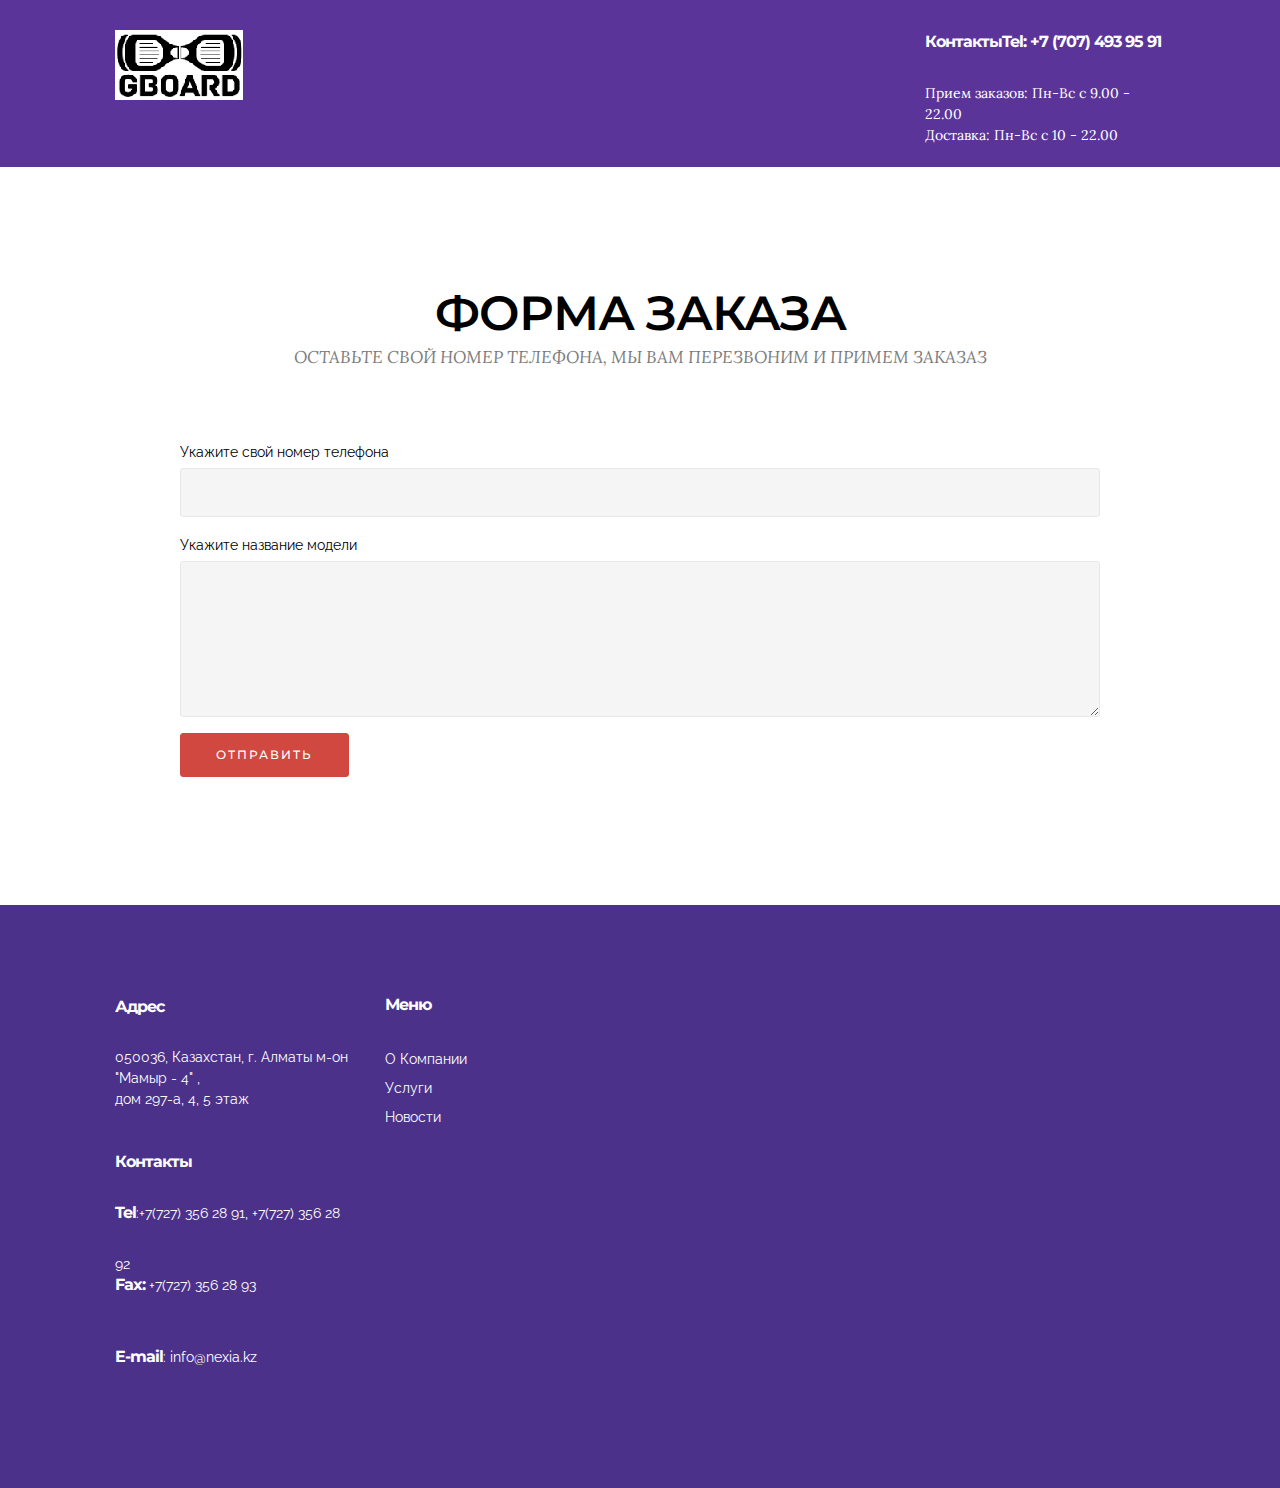
==== order.html @ 7588bcfe "create github pages" ====
<!DOCTYPE html>
<html>
<head>
  <!-- Site made with Mobirise Website Builder v3.12.1, https://mobirise.com -->
  <meta charset="UTF-8">
  <meta http-equiv="X-UA-Compatible" content="IE=edge">
  <meta name="generator" content="Mobirise v3.12.1, mobirise.com">
  <meta name="viewport" content="width=device-width, initial-scale=1">
  <link rel="shortcut icon" href="assets/images/128x70.png" type="image/x-icon">
  <meta name="description" content="Оформление заказа">
  <title>Заказ</title>
  <link rel="stylesheet" href="https://fonts.googleapis.com/css?family=Lora:400,700,400italic,700italic&amp;subset=latin">
  <link rel="stylesheet" href="https://fonts.googleapis.com/css?family=Montserrat:400,700">
  <link rel="stylesheet" href="https://fonts.googleapis.com/css?family=Raleway:100,100i,200,200i,300,300i,400,400i,500,500i,600,600i,700,700i,800,800i,900,900i">
  <link rel="stylesheet" href="assets/bootstrap-material-design-font/css/material.css">
  <link rel="stylesheet" href="assets/tether/tether.min.css">
  <link rel="stylesheet" href="assets/bootstrap/css/bootstrap.min.css">
  <link rel="stylesheet" href="assets/theme/css/style.css">
  <link rel="stylesheet" href="assets/mobirise/css/mbr-additional.css" type="text/css">
  
  
  
</head>
<body>
<section class="mbr-section mbr-section-md-padding mbr-footer footer1" id="contacts1-u" style="background-color: rgb(91, 52, 153); padding-top: 30px; padding-bottom: 0px;">
    
    <div class="container">
        <div class="row">
            <div class="mbr-footer-content col-xs-12 col-md-3">
                <div><a href="index.html"><img src="assets/images/-128x70.png"></a></div>
            </div>
            <div class="mbr-footer-content col-xs-12 col-md-3">
                <p><br><br></p>
            </div>
            <div class="mbr-footer-content col-xs-12 col-md-3">
                <p><br><br><br><br></p>
            </div>
            <div class="mbr-footer-content col-xs-12 col-md-3">
                <p><font face="Montserrat, sans-serif" size="3"><span style="letter-spacing: -1px; line-height: 20px;"><strong>Контакты</strong></span></font><font face="Montserrat, sans-serif" size="3"><span style="letter-spacing: -1px; line-height: 20px;"><strong><br></strong></span></font><a class="text-white" href="https://mobirise.com/"><strong>Tel: +7 (707) 493 95 91 </strong></a><a class="text-white" href="https://mobirise.com/"><strong><br></strong></a><a class="text-white" href="https://mobirise.com/">П</a>рием заказов: Пн-Вс с 9.00 - 22.00<br>
<a class="text-white" href="https://mobirise.com/mobirise-free-win.zip">Д</a>оставка: Пн-Вс с 10 - 22.00<br><br></p>
            </div>

        </div>
    </div>
</section>

<section class="engine"><a rel="external" href="https://mobirise.com">mobirise.com</a></section><section class="mbr-section" id="form1-w" style="background-color: rgb(255, 255, 255); padding-top: 120px; padding-bottom: 120px;">
    
    <div class="mbr-section mbr-section__container mbr-section__container--middle">
        <div class="container">
            <div class="row">
                <div class="col-xs-12 text-xs-center">
                    <h3 class="mbr-section-title display-2">ФОРМА ЗАКАЗА</h3>
                    <small class="mbr-section-subtitle">ОСТАВЬТЕ СВОЙ НОМЕР ТЕЛЕФОНА, МЫ ВАМ ПЕРЕЗВОНИМ И ПРИМЕМ ЗАКАЗАЗ</small>
                </div>
            </div>
        </div>
    </div>
    <div class="mbr-section mbr-section-nopadding">
        <div class="container">
            <div class="row">
                <div class="col-xs-12 col-lg-10 col-lg-offset-1" data-form-type="formoid">


                    <div data-form-alert="true">
                        <div hidden="" data-form-alert-success="true" class="alert alert-form alert-success text-xs-center">Спасибо!</div>
                    </div>


                    <form action="https://mobirise.com/" method="post" data-form-title="ФОРМА ЗАКАЗА">

                        <input type="hidden" value="Cae8xhZVkZtaqs1j2ThfebDCg+i6uM1rLJ245V6u2nCxeWourA2PdTjL6U7RdIbEFIraRuKH+bw/jOeaicaFCXms+7MYYN61aIPI3aaHfeWJN39E4u/G0vP31T0FZEti" data-form-email="true">

                        <div class="row row-sm-offset">

                            

                            

                            <div class="col-xs-12">
                                <div class="form-group">
                                    <label class="form-control-label" for="form1-w-phone">Укажите свой номер телефона</label>
                                    <input type="tel" class="form-control" name="phone" data-form-field="Phone" id="form1-w-phone">
                                </div>
                            </div>

                        </div>

                        <div class="form-group">
                            <label class="form-control-label" for="form1-w-message">Укажите название модели</label>
                            <textarea class="form-control" name="message" rows="7" data-form-field="Message" id="form1-w-message"></textarea>
                        </div>

                        <div><button type="submit" class="btn btn-primary">ОТПРАВИТЬ</button></div>

                    </form>
                </div>
            </div>
        </div>
    </div>
</section>

<section class="mbr-section mbr-section-md-padding mbr-footer footer2" id="contacts2-v" style="background-color: rgb(76, 49, 139); padding-top: 90px; padding-bottom: 90px;">
    
    <div class="container">
        <div class="row">
            <div class="mbr-footer-content col-xs-12 col-md-3">
                <p><font color="#7c7c7c" face="Montserrat, sans-serif" size="3"><span style="letter-spacing: -1px; line-height: 20px;"><strong>Адрес</strong></span></font><font color="#7c7c7c" face="Montserrat, sans-serif" size="3"><span style="letter-spacing: -1px; line-height: 20px;"><strong><br></strong></span></font><br>050036, Казахстан, г. Алматы м-он "Мамыр - 4" , <br>дом 297-а, 4, 5 этаж&nbsp;<br><br><br>
<strong>Контакты</strong><br><strong><br></strong><strong>Tel</strong>:+7(727) 356 28 91, +7(727) 356 28 92<br><strong>Fax:</strong>&nbsp;+7(727) 356 28 93 <br><br><strong>E-mail</strong>: info@nexia.kz&nbsp;<br></p>
            </div>
            <div class="mbr-footer-content col-xs-12 col-md-3"><p class="mbr-contacts__text"><strong>Меню</strong></p><ul><font color="#bcbcbc"><span style="font-size: 14px; line-height: 25px;"><a href="index.html#features1-p" class="text-white">О Компании</a></span></font><br><span style="font-size: 14px; line-height: 25px;">Услуги</span><br><span style="font-size: 14px; line-height: 25px;">Новости</span></ul></div>
            <div class="col-xs-12 col-md-6">
                <div class="mbr-map"><iframe frameborder="0" style="border:0" src="https://www.google.com/maps/embed/v1/place?key=AIzaSyA0Dx_boXQiwvdz8sJHoYeZNVTdoWONYkU&amp;q=place_id:ChIJbyZUGTpogzgRsM3-LVbeTSk" allowfullscreen=""></iframe></div>
            </div>
        </div>
    </div>
</section>


  <script src="assets/web/assets/jquery/jquery.min.js"></script>
  <script src="assets/tether/tether.min.js"></script>
  <script src="assets/bootstrap/js/bootstrap.min.js"></script>
  <script src="assets/smooth-scroll/smooth-scroll.js"></script>
  <script src="assets/theme/js/script.js"></script>
  <script src="assets/formoid/formoid.min.js"></script>
  
  
</body>
</html>
---- assets/bootstrap-material-design-font/css/material.css ----
@font-face {
  font-family: 'Material-Design-Icons';
  src: url('../fonts/Material-Design-Icons.eot?3ocs8m');
  src: url('../fonts/Material-Design-Icons.eot?#iefix3ocs8m') format('embedded-opentype'), url('../fonts/Material-Design-Icons.woff?3ocs8m') format('woff'), url('../fonts/Material-Design-Icons.ttf?3ocs8m') format('truetype'), url('../fonts/Material-Design-Icons.svg?3ocs8m#Material-Design-Icons') format('svg');
  font-weight: normal;
  font-style: normal;
}
[class^="mdi-"],
[class*="mdi-"] {
  speak: none;
  display: inline-block;
  font-style: normal;
  font-variant:normal;
  font-weight:normal;
  /*font-size:24px;*/
  line-height:1;
  font-family:'Material-Design-Icons' !important;
  text-rendering: auto;
  
  -webkit-font-smoothing: antialiased;
  -moz-osx-font-smoothing: grayscale;
  -webkit-transform: translate(0, 0);
      -ms-transform: translate(0, 0);
          transform: translate(0, 0);
}
[class^="mdi-"]:before,
[class*="mdi-"]:before {
  display: inline-block;
  speak: none;
  text-decoration: inherit;
}
[class^="mdi-"].pull-left,
[class*="mdi-"].pull-left {
  margin-right: .3em;
}
[class^="mdi-"].pull-right,
[class*="mdi-"].pull-right {
  margin-left: .3em;
}
[class^="mdi-"].mdi-lg:before,
[class*="mdi-"].mdi-lg:before,
[class^="mdi-"].mdi-lg:after,
[class*="mdi-"].mdi-lg:after {
  font-size: 1.33333333em;
  line-height: 0.75em;
  vertical-align: -15%;
}
[class^="mdi-"].mdi-2x:before,
[class*="mdi-"].mdi-2x:before,
[class^="mdi-"].mdi-2x:after,
[class*="mdi-"].mdi-2x:after {
  font-size: 2em;
}
[class^="mdi-"].mdi-3x:before,
[class*="mdi-"].mdi-3x:before,
[class^="mdi-"].mdi-3x:after,
[class*="mdi-"].mdi-3x:after {
  font-size: 3em;
}
[class^="mdi-"].mdi-4x:before,
[class*="mdi-"].mdi-4x:before,
[class^="mdi-"].mdi-4x:after,
[class*="mdi-"].mdi-4x:after {
  font-size: 4em;
}
[class^="mdi-"].mdi-5x:before,
[class*="mdi-"].mdi-5x:before,
[class^="mdi-"].mdi-5x:after,
[class*="mdi-"].mdi-5x:after {
  font-size: 5em;
}
[class^="mdi-device-signal-cellular-"]:after,
[class^="mdi-device-battery-"]:after,
[class^="mdi-device-battery-charging-"]:after,
[class^="mdi-device-signal-cellular-connected-no-internet-"]:after,
[class^="mdi-device-signal-wifi-"]:after,
[class^="mdi-device-signal-wifi-statusbar-not-connected"]:after,
.mdi-device-network-wifi:after {
  opacity: .3;
  position: absolute;
  left: 0;
  top: 0;
  z-index: 1;
  display: inline-block;
  speak: none;
  text-decoration: inherit;
}
[class^="mdi-device-signal-cellular-"]:after {
  content: "\e758";
}
[class^="mdi-device-battery-"]:after {
  content: "\e735";
}
[class^="mdi-device-battery-charging-"]:after {
  content: "\e733";
}
[class^="mdi-device-signal-cellular-connected-no-internet-"]:after {
  content: "\e75d";
}
[class^="mdi-device-signal-wifi-"]:after,
.mdi-device-network-wifi:after {
  content: "\e765";
}
[class^="mdi-device-signal-wifi-statusbasr-not-connected"]:after {
  content: "\e8f7";
}
.mdi-device-signal-cellular-off:after,
.mdi-device-signal-cellular-null:after,
.mdi-device-signal-cellular-no-sim:after,
.mdi-device-signal-wifi-off:after,
.mdi-device-signal-wifi-4-bar:after,
.mdi-device-signal-cellular-4-bar:after,
.mdi-device-battery-alert:after,
.mdi-device-signal-cellular-connected-no-internet-4-bar:after,
.mdi-device-battery-std:after,
.mdi-device-battery-full .mdi-device-battery-unknown:after {
  content: "";
}
.mdi-fw {
  width: 1.28571429em;
  text-align: center;
}
.mdi-ul {
  padding-left: 0;
  margin-left: 2.14285714em;
  list-style-type: none;
}
.mdi-ul > li {
  position: relative;
}
.mdi-li {
  position: absolute;
  left: -2.14285714em;
  width: 2.14285714em;
  top: 0.14285714em;
  text-align: center;
}
.mdi-li.mdi-lg {
  left: -1.85714286em;
}
.mdi-border {
  padding: .2em .25em .15em;
  border: solid 0.08em #eeeeee;
  border-radius: .1em;
}
.mdi-spin {
  -webkit-animation: mdi-spin 2s infinite linear;
  animation: mdi-spin 2s infinite linear;
  -webkit-transform-origin: 50% 50%;
  -ms-transform-origin: 50% 50%;
      transform-origin: 50% 50%;
}
.mdi-pulse {
  -webkit-animation: mdi-spin 1s steps(8) infinite;
  animation: mdi-spin 1s steps(8) infinite;
  -webkit-transform-origin: 50% 50%;
  -ms-transform-origin: 50% 50%;
      transform-origin: 50% 50%;
}
@-webkit-keyframes mdi-spin {
  0% {
    -webkit-transform: rotate(0deg);
    transform: rotate(0deg);
  }
  100% {
    -webkit-transform: rotate(359deg);
    transform: rotate(359deg);
  }
}
@keyframes mdi-spin {
  0% {
    -webkit-transform: rotate(0deg);
    transform: rotate(0deg);
  }
  100% {
    -webkit-transform: rotate(359deg);
    transform: rotate(359deg);
  }
}
.mdi-rotate-90 {
  filter: progid:DXImageTransform.Microsoft.BasicImage(rotation=1);
  -webkit-transform: rotate(90deg);
  -ms-transform: rotate(90deg);
  transform: rotate(90deg);
}
.mdi-rotate-180 {
  filter: progid:DXImageTransform.Microsoft.BasicImage(rotation=2);
  -webkit-transform: rotate(180deg);
  -ms-transform: rotate(180deg);
  transform: rotate(180deg);
}
.mdi-rotate-270 {
  filter: progid:DXImageTransform.Microsoft.BasicImage(rotation=3);
  -webkit-transform: rotate(270deg);
  -ms-transform: rotate(270deg);
  transform: rotate(270deg);
}
.mdi-flip-horizontal {
  filter: progid:DXImageTransform.Microsoft.BasicImage(rotation=0, mirror=1);
  -webkit-transform: scale(-1, 1);
  -ms-transform: scale(-1, 1);
  transform: scale(-1, 1);
}
.mdi-flip-vertical {
  filter: progid:DXImageTransform.Microsoft.BasicImage(rotation=2, mirror=1);
  -webkit-transform: scale(1, -1);
  -ms-transform: scale(1, -1);
  transform: scale(1, -1);
}
:root .mdi-rotate-90,
:root .mdi-rotate-180,
:root .mdi-rotate-270,
:root .mdi-flip-horizontal,
:root .mdi-flip-vertical {
  -webkit-filter: none;
          filter: none;
}
.mdi-stack {
  position: relative;
  display: inline-block;
  width: 2em;
  height: 2em;
  line-height: 2em;
  vertical-align: middle;
}
.mdi-stack-1x,
.mdi-stack-2x {
  position: absolute;
  left: 0;
  width: 100%;
  text-align: center;
}
.mdi-stack-1x {
  line-height: inherit;
}
.mdi-stack-2x {
  font-size: 2em;
}
.mdi-inverse {
  color: #ffffff;
}
/* Start Icons */
.mdi-action-3d-rotation:before {
  content: "\e600";
}
.mdi-action-accessibility:before {
  content: "\e601";
}
.mdi-action-account-balance-wallet:before {
  content: "\e602";
}
.mdi-action-account-balance:before {
  content: "\e603";
}
.mdi-action-account-box:before {
  content: "\e604";
}
.mdi-action-account-child:before {
  content: "\e605";
}
.mdi-action-account-circle:before {
  content: "\e606";
}
.mdi-action-add-shopping-cart:before {
  content: "\e607";
}
.mdi-action-alarm-add:before {
  content: "\e608";
}
.mdi-action-alarm-off:before {
  content: "\e609";
}
.mdi-action-alarm-on:before {
  content: "\e60a";
}
.mdi-action-alarm:before {
  content: "\e60b";
}
.mdi-action-android:before {
  content: "\e60c";
}
.mdi-action-announcement:before {
  content: "\e60d";
}
.mdi-action-aspect-ratio:before {
  content: "\e60e";
}
.mdi-action-assessment:before {
  content: "\e60f";
}
.mdi-action-assignment-ind:before {
  content: "\e610";
}
.mdi-action-assignment-late:before {
  content: "\e611";
}
.mdi-action-assignment-return:before {
  content: "\e612";
}
.mdi-action-assignment-returned:before {
  content: "\e613";
}
.mdi-action-assignment-turned-in:before {
  content: "\e614";
}
.mdi-action-assignment:before {
  content: "\e615";
}
.mdi-action-autorenew:before {
  content: "\e616";
}
.mdi-action-backup:before {
  content: "\e617";
}
.mdi-action-book:before {
  content: "\e618";
}
.mdi-action-bookmark-outline:before {
  content: "\e619";
}
.mdi-action-bookmark:before {
  content: "\e61a";
}
.mdi-action-bug-report:before {
  content: "\e61b";
}
.mdi-action-cached:before {
  content: "\e61c";
}
.mdi-action-check-circle:before {
  content: "\e61d";
}
.mdi-action-class:before {
  content: "\e61e";
}
.mdi-action-credit-card:before {
  content: "\e61f";
}
.mdi-action-dashboard:before {
  content: "\e620";
}
.mdi-action-delete:before {
  content: "\e621";
}
.mdi-action-description:before {
  content: "\e622";
}
.mdi-action-dns:before {
  content: "\e623";
}
.mdi-action-done-all:before {
  content: "\e624";
}
.mdi-action-done:before {
  content: "\e625";
}
.mdi-action-event:before {
  content: "\e626";
}
.mdi-action-exit-to-app:before {
  content: "\e627";
}
.mdi-action-explore:before {
  content: "\e628";
}
.mdi-action-extension:before {
  content: "\e629";
}
.mdi-action-face-unlock:before {
  content: "\e62a";
}
.mdi-action-favorite-outline:before {
  content: "\e62b";
}
.mdi-action-favorite:before {
  content: "\e62c";
}
.mdi-action-find-in-page:before {
  content: "\e62d";
}
.mdi-action-find-replace:before {
  content: "\e62e";
}
.mdi-action-flip-to-back:before {
  content: "\e62f";
}
.mdi-action-flip-to-front:before {
  content: "\e630";
}
.mdi-action-get-app:before {
  content: "\e631";
}
.mdi-action-grade:before {
  content: "\e632";
}
.mdi-action-group-work:before {
  content: "\e633";
}
.mdi-action-help:before {
  content: "\e634";
}
.mdi-action-highlight-remove:before {
  content: "\e635";
}
.mdi-action-history:before {
  content: "\e636";
}
.mdi-action-home:before {
  content: "\e637";
}
.mdi-action-https:before {
  content: "\e638";
}
.mdi-action-info-outline:before {
  content: "\e639";
}
.mdi-action-info:before {
  content: "\e63a";
}
.mdi-action-input:before {
  content: "\e63b";
}
.mdi-action-invert-colors:before {
  content: "\e63c";
}
.mdi-action-label-outline:before {
  content: "\e63d";
}
.mdi-action-label:before {
  content: "\e63e";
}
.mdi-action-language:before {
  content: "\e63f";
}
.mdi-action-launch:before {
  content: "\e640";
}
.mdi-action-list:before {
  content: "\e641";
}
.mdi-action-lock-open:before {
  content: "\e642";
}
.mdi-action-lock-outline:before {
  content: "\e643";
}
.mdi-action-lock:before {
  content: "\e644";
}
.mdi-action-loyalty:before {
  content: "\e645";
}
.mdi-action-markunread-mailbox:before {
  content: "\e646";
}
.mdi-action-note-add:before {
  content: "\e647";
}
.mdi-action-open-in-browser:before {
  content: "\e648";
}
.mdi-action-open-in-new:before {
  content: "\e649";
}
.mdi-action-open-with:before {
  content: "\e64a";
}
.mdi-action-pageview:before {
  content: "\e64b";
}
.mdi-action-payment:before {
  content: "\e64c";
}
.mdi-action-perm-camera-mic:before {
  content: "\e64d";
}
.mdi-action-perm-contact-cal:before {
  content: "\e64e";
}
.mdi-action-perm-data-setting:before {
  content: "\e64f";
}
.mdi-action-perm-device-info:before {
  content: "\e650";
}
.mdi-action-perm-identity:before {
  content: "\e651";
}
.mdi-action-perm-media:before {
  content: "\e652";
}
.mdi-action-perm-phone-msg:before {
  content: "\e653";
}
.mdi-action-perm-scan-wifi:before {
  content: "\e654";
}
.mdi-action-picture-in-picture:before {
  content: "\e655";
}
.mdi-action-polymer:before {
  content: "\e656";
}
.mdi-action-print:before {
  content: "\e657";
}
.mdi-action-query-builder:before {
  content: "\e658";
}
.mdi-action-question-answer:before {
  content: "\e659";
}
.mdi-action-receipt:before {
  content: "\e65a";
}
.mdi-action-redeem:before {
  content: "\e65b";
}
.mdi-action-reorder:before {
  content: "\e65c";
}
.mdi-action-report-problem:before {
  content: "\e65d";
}
.mdi-action-restore:before {
  content: "\e65e";
}
.mdi-action-room:before {
  content: "\e65f";
}
.mdi-action-schedule:before {
  content: "\e660";
}
.mdi-action-search:before {
  content: "\e661";
}
.mdi-action-settings-applications:before {
  content: "\e662";
}
.mdi-action-settings-backup-restore:before {
  content: "\e663";
}
.mdi-action-settings-bluetooth:before {
  content: "\e664";
}
.mdi-action-settings-cell:before {
  content: "\e665";
}
.mdi-action-settings-display:before {
  content: "\e666";
}
.mdi-action-settings-ethernet:before {
  content: "\e667";
}
.mdi-action-settings-input-antenna:before {
  content: "\e668";
}
.mdi-action-settings-input-component:before {
  content: "\e669";
}
.mdi-action-settings-input-composite:before {
  content: "\e66a";
}
.mdi-action-settings-input-hdmi:before {
  content: "\e66b";
}
.mdi-action-settings-input-svideo:before {
  content: "\e66c";
}
.mdi-action-settings-overscan:before {
  content: "\e66d";
}
.mdi-action-settings-phone:before {
  content: "\e66e";
}
.mdi-action-settings-power:before {
  content: "\e66f";
}
.mdi-action-settings-remote:before {
  content: "\e670";
}
.mdi-action-settings-voice:before {
  content: "\e671";
}
.mdi-action-settings:before {
  content: "\e672";
}
.mdi-action-shop-two:before {
  content: "\e673";
}
.mdi-action-shop:before {
  content: "\e674";
}
.mdi-action-shopping-basket:before {
  content: "\e675";
}
.mdi-action-shopping-cart:before {
  content: "\e676";
}
.mdi-action-speaker-notes:before {
  content: "\e677";
}
.mdi-action-spellcheck:before {
  content: "\e678";
}
.mdi-action-star-rate:before {
  content: "\e679";
}
.mdi-action-stars:before {
  content: "\e67a";
}
.mdi-action-store:before {
  content: "\e67b";
}
.mdi-action-subject:before {
  content: "\e67c";
}
.mdi-action-supervisor-account:before {
  content: "\e67d";
}
.mdi-action-swap-horiz:before {
  content: "\e67e";
}
.mdi-action-swap-vert-circle:before {
  content: "\e67f";
}
.mdi-action-swap-vert:before {
  content: "\e680";
}
.mdi-action-system-update-tv:before {
  content: "\e681";
}
.mdi-action-tab-unselected:before {
  content: "\e682";
}
.mdi-action-tab:before {
  content: "\e683";
}
.mdi-action-theaters:before {
  content: "\e684";
}
.mdi-action-thumb-down:before {
  content: "\e685";
}
.mdi-action-thumb-up:before {
  content: "\e686";
}
.mdi-action-thumbs-up-down:before {
  content: "\e687";
}
.mdi-action-toc:before {
  content: "\e688";
}
.mdi-action-today:before {
  content: "\e689";
}
.mdi-action-track-changes:before {
  content: "\e68a";
}
.mdi-action-translate:before {
  content: "\e68b";
}
.mdi-action-trending-down:before {
  content: "\e68c";
}
.mdi-action-trending-neutral:before {
  content: "\e68d";
}
.mdi-action-trending-up:before {
  content: "\e68e";
}
.mdi-action-turned-in-not:before {
  content: "\e68f";
}
.mdi-action-turned-in:before {
  content: "\e690";
}
.mdi-action-verified-user:before {
  content: "\e691";
}
.mdi-action-view-agenda:before {
  content: "\e692";
}
.mdi-action-view-array:before {
  content: "\e693";
}
.mdi-action-view-carousel:before {
  content: "\e694";
}
.mdi-action-view-column:before {
  content: "\e695";
}
.mdi-action-view-day:before {
  content: "\e696";
}
.mdi-action-view-headline:before {
  content: "\e697";
}
.mdi-action-view-list:before {
  content: "\e698";
}
.mdi-action-view-module:before {
  content: "\e699";
}
.mdi-action-view-quilt:before {
  content: "\e69a";
}
.mdi-action-view-stream:before {
  content: "\e69b";
}
.mdi-action-view-week:before {
  content: "\e69c";
}
.mdi-action-visibility-off:before {
  content: "\e69d";
}
.mdi-action-visibility:before {
  content: "\e69e";
}
.mdi-action-wallet-giftcard:before {
  content: "\e69f";
}
.mdi-action-wallet-membership:before {
  content: "\e6a0";
}
.mdi-action-wallet-travel:before {
  content: "\e6a1";
}
.mdi-action-work:before {
  content: "\e6a2";
}
.mdi-alert-error:before {
  content: "\e6a3";
}
.mdi-alert-warning:before {
  content: "\e6a4";
}
.mdi-av-album:before {
  content: "\e6a5";
}
.mdi-av-closed-caption:before {
  content: "\e6a6";
}
.mdi-av-equalizer:before {
  content: "\e6a7";
}
.mdi-av-explicit:before {
  content: "\e6a8";
}
.mdi-av-fast-forward:before {
  content: "\e6a9";
}
.mdi-av-fast-rewind:before {
  content: "\e6aa";
}
.mdi-av-games:before {
  content: "\e6ab";
}
.mdi-av-hearing:before {
  content: "\e6ac";
}
.mdi-av-high-quality:before {
  content: "\e6ad";
}
.mdi-av-loop:before {
  content: "\e6ae";
}
.mdi-av-mic-none:before {
  content: "\e6af";
}
.mdi-av-mic-off:before {
  content: "\e6b0";
}
.mdi-av-mic:before {
  content: "\e6b1";
}
.mdi-av-movie:before {
  content: "\e6b2";
}
.mdi-av-my-library-add:before {
  content: "\e6b3";
}
.mdi-av-my-library-books:before {
  content: "\e6b4";
}
.mdi-av-my-library-music:before {
  content: "\e6b5";
}
.mdi-av-new-releases:before {
  content: "\e6b6";
}
.mdi-av-not-interested:before {
  content: "\e6b7";
}
.mdi-av-pause-circle-fill:before {
  content: "\e6b8";
}
.mdi-av-pause-circle-outline:before {
  content: "\e6b9";
}
.mdi-av-pause:before {
  content: "\e6ba";
}
.mdi-av-play-arrow:before {
  content: "\e6bb";
}
.mdi-av-play-circle-fill:before {
  content: "\e6bc";
}
.mdi-av-play-circle-outline:before {
  content: "\e6bd";
}
.mdi-av-play-shopping-bag:before {
  content: "\e6be";
}
.mdi-av-playlist-add:before {
  content: "\e6bf";
}
.mdi-av-queue-music:before {
  content: "\e6c0";
}
.mdi-av-queue:before {
  content: "\e6c1";
}
.mdi-av-radio:before {
  content: "\e6c2";
}
.mdi-av-recent-actors:before {
  content: "\e6c3";
}
.mdi-av-repeat-one:before {
  content: "\e6c4";
}
.mdi-av-repeat:before {
  content: "\e6c5";
}
.mdi-av-replay:before {
  content: "\e6c6";
}
.mdi-av-shuffle:before {
  content: "\e6c7";
}
.mdi-av-skip-next:before {
  content: "\e6c8";
}
.mdi-av-skip-previous:before {
  content: "\e6c9";
}
.mdi-av-snooze:before {
  content: "\e6ca";
}
.mdi-av-stop:before {
  content: "\e6cb";
}
.mdi-av-subtitles:before {
  content: "\e6cc";
}
.mdi-av-surround-sound:before {
  content: "\e6cd";
}
.mdi-av-timer:before {
  content: "\e6ce";
}
.mdi-av-video-collection:before {
  content: "\e6cf";
}
.mdi-av-videocam-off:before {
  content: "\e6d0";
}
.mdi-av-videocam:before {
  content: "\e6d1";
}
.mdi-av-volume-down:before {
  content: "\e6d2";
}
.mdi-av-volume-mute:before {
  content: "\e6d3";
}
.mdi-av-volume-off:before {
  content: "\e6d4";
}
.mdi-av-volume-up:before {
  content: "\e6d5";
}
.mdi-av-web:before {
  content: "\e6d6";
}
.mdi-communication-business:before {
  content: "\e6d7";
}
.mdi-communication-call-end:before {
  content: "\e6d8";
}
.mdi-communication-call-made:before {
  content: "\e6d9";
}
.mdi-communication-call-merge:before {
  content: "\e6da";
}
.mdi-communication-call-missed:before {
  content: "\e6db";
}
.mdi-communication-call-received:before {
  content: "\e6dc";
}
.mdi-communication-call-split:before {
  content: "\e6dd";
}
.mdi-communication-call:before {
  content: "\e6de";
}
.mdi-communication-chat:before {
  content: "\e6df";
}
.mdi-communication-clear-all:before {
  content: "\e6e0";
}
.mdi-communication-comment:before {
  content: "\e6e1";
}
.mdi-communication-contacts:before {
  content: "\e6e2";
}
.mdi-communication-dialer-sip:before {
  content: "\e6e3";
}
.mdi-communication-dialpad:before {
  content: "\e6e4";
}
.mdi-communication-dnd-on:before {
  content: "\e6e5";
}
.mdi-communication-email:before {
  content: "\e6e6";
}
.mdi-communication-forum:before {
  content: "\e6e7";
}
.mdi-communication-import-export:before {
  content: "\e6e8";
}
.mdi-communication-invert-colors-off:before {
  content: "\e6e9";
}
.mdi-communication-invert-colors-on:before {
  content: "\e6ea";
}
.mdi-communication-live-help:before {
  content: "\e6eb";
}
.mdi-communication-location-off:before {
  content: "\e6ec";
}
.mdi-communication-location-on:before {
  content: "\e6ed";
}
.mdi-communication-message:before {
  content: "\e6ee";
}
.mdi-communication-messenger:before {
  content: "\e6ef";
}
.mdi-communication-no-sim:before {
  content: "\e6f0";
}
.mdi-communication-phone:before {
  content: "\e6f1";
}
.mdi-communication-portable-wifi-off:before {
  content: "\e6f2";
}
.mdi-communication-quick-contacts-dialer:before {
  content: "\e6f3";
}
.mdi-communication-quick-contacts-mail:before {
  content: "\e6f4";
}
.mdi-communication-ring-volume:before {
  content: "\e6f5";
}
.mdi-communication-stay-current-landscape:before {
  content: "\e6f6";
}
.mdi-communication-stay-current-portrait:before {
  content: "\e6f7";
}
.mdi-communication-stay-primary-landscape:before {
  content: "\e6f8";
}
.mdi-communication-stay-primary-portrait:before {
  content: "\e6f9";
}
.mdi-communication-swap-calls:before {
  content: "\e6fa";
}
.mdi-communication-textsms:before {
  content: "\e6fb";
}
.mdi-communication-voicemail:before {
  content: "\e6fc";
}
.mdi-communication-vpn-key:before {
  content: "\e6fd";
}
.mdi-content-add-box:before {
  content: "\e6fe";
}
.mdi-content-add-circle-outline:before {
  content: "\e6ff";
}
.mdi-content-add-circle:before {
  content: "\e700";
}
.mdi-content-add:before {
  content: "\e701";
}
.mdi-content-archive:before {
  content: "\e702";
}
.mdi-content-backspace:before {
  content: "\e703";
}
.mdi-content-block:before {
  content: "\e704";
}
.mdi-content-clear:before {
  content: "\e705";
}
.mdi-content-content-copy:before {
  content: "\e706";
}
.mdi-content-content-cut:before {
  content: "\e707";
}
.mdi-content-content-paste:before {
  content: "\e708";
}
.mdi-content-create:before {
  content: "\e709";
}
.mdi-content-drafts:before {
  content: "\e70a";
}
.mdi-content-filter-list:before {
  content: "\e70b";
}
.mdi-content-flag:before {
  content: "\e70c";
}
.mdi-content-forward:before {
  content: "\e70d";
}
.mdi-content-gesture:before {
  content: "\e70e";
}
.mdi-content-inbox:before {
  content: "\e70f";
}
.mdi-content-link:before {
  content: "\e710";
}
.mdi-content-mail:before {
  content: "\e711";
}
.mdi-content-markunread:before {
  content: "\e712";
}
.mdi-content-redo:before {
  content: "\e713";
}
.mdi-content-remove-circle-outline:before {
  content: "\e714";
}
.mdi-content-remove-circle:before {
  content: "\e715";
}
.mdi-content-remove:before {
  content: "\e716";
}
.mdi-content-reply-all:before {
  content: "\e717";
}
.mdi-content-reply:before {
  content: "\e718";
}
.mdi-content-report:before {
  content: "\e719";
}
.mdi-content-save:before {
  content: "\e71a";
}
.mdi-content-select-all:before {
  content: "\e71b";
}
.mdi-content-send:before {
  content: "\e71c";
}
.mdi-content-sort:before {
  content: "\e71d";
}
.mdi-content-text-format:before {
  content: "\e71e";
}
.mdi-content-undo:before {
  content: "\e71f";
}
.mdi-editor-attach-file:before {
  content: "\e776";
}
.mdi-editor-attach-money:before {
  content: "\e777";
}
.mdi-editor-border-all:before {
  content: "\e778";
}
.mdi-editor-border-bottom:before {
  content: "\e779";
}
.mdi-editor-border-clear:before {
  content: "\e77a";
}
.mdi-editor-border-color:before {
  content: "\e77b";
}
.mdi-editor-border-horizontal:before {
  content: "\e77c";
}
.mdi-editor-border-inner:before {
  content: "\e77d";
}
.mdi-editor-border-left:before {
  content: "\e77e";
}
.mdi-editor-border-outer:before {
  content: "\e77f";
}
.mdi-editor-border-right:before {
  content: "\e780";
}
.mdi-editor-border-style:before {
  content: "\e781";
}
.mdi-editor-border-top:before {
  content: "\e782";
}
.mdi-editor-border-vertical:before {
  content: "\e783";
}
.mdi-editor-format-align-center:before {
  content: "\e784";
}
.mdi-editor-format-align-justify:before {
  content: "\e785";
}
.mdi-editor-format-align-left:before {
  content: "\e786";
}
.mdi-editor-format-align-right:before {
  content: "\e787";
}
.mdi-editor-format-bold:before {
  content: "\e788";
}
.mdi-editor-format-clear:before {
  content: "\e789";
}
.mdi-editor-format-color-fill:before {
  content: "\e78a";
}
.mdi-editor-format-color-reset:before {
  content: "\e78b";
}
.mdi-editor-format-color-text:before {
  content: "\e78c";
}
.mdi-editor-format-indent-decrease:before {
  content: "\e78d";
}
.mdi-editor-format-indent-increase:before {
  content: "\e78e";
}
.mdi-editor-format-italic:before {
  content: "\e78f";
}
.mdi-editor-format-line-spacing:before {
  content: "\e790";
}
.mdi-editor-format-list-bulleted:before {
  content: "\e791";
}
.mdi-editor-format-list-numbered:before {
  content: "\e792";
}
.mdi-editor-format-paint:before {
  content: "\e793";
}
.mdi-editor-format-quote:before {
  content: "\e794";
}
.mdi-editor-format-size:before {
  content: "\e795";
}
.mdi-editor-format-strikethrough:before {
  content: "\e796";
}
.mdi-editor-format-textdirection-l-to-r:before {
  content: "\e797";
}
.mdi-editor-format-textdirection-r-to-l:before {
  content: "\e798";
}
.mdi-editor-format-underline:before {
  content: "\e799";
}
.mdi-editor-functions:before {
  content: "\e79a";
}
.mdi-editor-insert-chart:before {
  content: "\e79b";
}
.mdi-editor-insert-comment:before {
  content: "\e79c";
}
.mdi-editor-insert-drive-file:before {
  content: "\e79d";
}
.mdi-editor-insert-emoticon:before {
  content: "\e79e";
}
.mdi-editor-insert-invitation:before {
  content: "\e79f";
}
.mdi-editor-insert-link:before {
  content: "\e7a0";
}
.mdi-editor-insert-photo:before {
  content: "\e7a1";
}
.mdi-editor-merge-type:before {
  content: "\e7a2";
}
.mdi-editor-mode-comment:before {
  content: "\e7a3";
}
.mdi-editor-mode-edit:before {
  content: "\e7a4";
}
.mdi-editor-publish:before {
  content: "\e7a5";
}
.mdi-editor-vertical-align-bottom:before {
  content: "\e7a6";
}
.mdi-editor-vertical-align-center:before {
  content: "\e7a7";
}
.mdi-editor-vertical-align-top:before {
  content: "\e7a8";
}
.mdi-editor-wrap-text:before {
  content: "\e7a9";
}
.mdi-file-attachment:before {
  content: "\e7aa";
}
.mdi-file-cloud-circle:before {
  content: "\e7ab";
}
.mdi-file-cloud-done:before {
  content: "\e7ac";
}
.mdi-file-cloud-download:before {
  content: "\e7ad";
}
.mdi-file-cloud-off:before {
  content: "\e7ae";
}
.mdi-file-cloud-queue:before {
  content: "\e7af";
}
.mdi-file-cloud-upload:before {
  content: "\e7b0";
}
.mdi-file-cloud:before {
  content: "\e7b1";
}
.mdi-file-file-download:before {
  content: "\e7b2";
}
.mdi-file-file-upload:before {
  content: "\e7b3";
}
.mdi-file-folder-open:before {
  content: "\e7b4";
}
.mdi-file-folder-shared:before {
  content: "\e7b5";
}
.mdi-file-folder:before {
  content: "\e7b6";
}
.mdi-device-access-alarm:before {
  content: "\e720";
}
.mdi-device-access-alarms:before {
  content: "\e721";
}
.mdi-device-access-time:before {
  content: "\e722";
}
.mdi-device-add-alarm:before {
  content: "\e723";
}
.mdi-device-airplanemode-off:before {
  content: "\e724";
}
.mdi-device-airplanemode-on:before {
  content: "\e725";
}
.mdi-device-battery-20:before {
  content: "\e726";
}
.mdi-device-battery-30:before {
  content: "\e727";
}
.mdi-device-battery-50:before {
  content: "\e728";
}
.mdi-device-battery-60:before {
  content: "\e729";
}
.mdi-device-battery-80:before {
  content: "\e72a";
}
.mdi-device-battery-90:before {
  content: "\e72b";
}
.mdi-device-battery-alert:before {
  content: "\e72c";
}
.mdi-device-battery-charging-20:before {
  content: "\e72d";
}
.mdi-device-battery-charging-30:before {
  content: "\e72e";
}
.mdi-device-battery-charging-50:before {
  content: "\e72f";
}
.mdi-device-battery-charging-60:before {
  content: "\e730";
}
.mdi-device-battery-charging-80:before {
  content: "\e731";
}
.mdi-device-battery-charging-90:before {
  content: "\e732";
}
.mdi-device-battery-charging-full:before {
  content: "\e733";
}
.mdi-device-battery-full:before {
  content: "\e734";
}
.mdi-device-battery-std:before {
  content: "\e735";
}
.mdi-device-battery-unknown:before {
  content: "\e736";
}
.mdi-device-bluetooth-connected:before {
  content: "\e737";
}
.mdi-device-bluetooth-disabled:before {
  content: "\e738";
}
.mdi-device-bluetooth-searching:before {
  content: "\e739";
}
.mdi-device-bluetooth:before {
  content: "\e73a";
}
.mdi-device-brightness-auto:before {
  content: "\e73b";
}
.mdi-device-brightness-high:before {
  content: "\e73c";
}
.mdi-device-brightness-low:before {
  content: "\e73d";
}
.mdi-device-brightness-medium:before {
  content: "\e73e";
}
.mdi-device-data-usage:before {
  content: "\e73f";
}
.mdi-device-developer-mode:before {
  content: "\e740";
}
.mdi-device-devices:before {
  content: "\e741";
}
.mdi-device-dvr:before {
  content: "\e742";
}
.mdi-device-gps-fixed:before {
  content: "\e743";
}
.mdi-device-gps-not-fixed:before {
  content: "\e744";
}
.mdi-device-gps-off:before {
  content: "\e745";
}
.mdi-device-location-disabled:before {
  content: "\e746";
}
.mdi-device-location-searching:before {
  content: "\e747";
}
.mdi-device-multitrack-audio:before {
  content: "\e748";
}
.mdi-device-network-cell:before {
  content: "\e749";
}
.mdi-device-network-wifi:before {
  content: "\e74a";
}
.mdi-device-nfc:before {
  content: "\e74b";
}
.mdi-device-now-wallpaper:before {
  content: "\e74c";
}
.mdi-device-now-widgets:before {
  content: "\e74d";
}
.mdi-device-screen-lock-landscape:before {
  content: "\e74e";
}
.mdi-device-screen-lock-portrait:before {
  content: "\e74f";
}
.mdi-device-screen-lock-rotation:before {
  content: "\e750";
}
.mdi-device-screen-rotation:before {
  content: "\e751";
}
.mdi-device-sd-storage:before {
  content: "\e752";
}
.mdi-device-settings-system-daydream:before {
  content: "\e753";
}
.mdi-device-signal-cellular-0-bar:before {
  content: "\e754";
}
.mdi-device-signal-cellular-1-bar:before {
  content: "\e755";
}
.mdi-device-signal-cellular-2-bar:before {
  content: "\e756";
}
.mdi-device-signal-cellular-3-bar:before {
  content: "\e757";
}
.mdi-device-signal-cellular-4-bar:before {
  content: "\e758";
}
.mdi-signal-wifi-statusbar-connected-no-internet-after:before {
  content: "\e8f6";
}
.mdi-device-signal-cellular-connected-no-internet-0-bar:before {
  content: "\e759";
}
.mdi-device-signal-cellular-connected-no-internet-1-bar:before {
  content: "\e75a";
}
.mdi-device-signal-cellular-connected-no-internet-2-bar:before {
  content: "\e75b";
}
.mdi-device-signal-cellular-connected-no-internet-3-bar:before {
  content: "\e75c";
}
.mdi-device-signal-cellular-connected-no-internet-4-bar:before {
  content: "\e75d";
}
.mdi-device-signal-cellular-no-sim:before {
  content: "\e75e";
}
.mdi-device-signal-cellular-null:before {
  content: "\e75f";
}
.mdi-device-signal-cellular-off:before {
  content: "\e760";
}
.mdi-device-signal-wifi-0-bar:before {
  content: "\e761";
}
.mdi-device-signal-wifi-1-bar:before {
  content: "\e762";
}
.mdi-device-signal-wifi-2-bar:before {
  content: "\e763";
}
.mdi-device-signal-wifi-3-bar:before {
  content: "\e764";
}
.mdi-device-signal-wifi-4-bar:before {
  content: "\e765";
}
.mdi-device-signal-wifi-off:before {
  content: "\e766";
}
.mdi-device-signal-wifi-statusbar-1-bar:before {
  content: "\e767";
}
.mdi-device-signal-wifi-statusbar-2-bar:before {
  content: "\e768";
}
.mdi-device-signal-wifi-statusbar-3-bar:before {
  content: "\e769";
}
.mdi-device-signal-wifi-statusbar-4-bar:before {
  content: "\e76a";
}
.mdi-device-signal-wifi-statusbar-connected-no-internet-:before {
  content: "\e76b";
}
.mdi-device-signal-wifi-statusbar-connected-no-internet:before {
  content: "\e76f";
}
.mdi-device-signal-wifi-statusbar-connected-no-internet-2:before {
  content: "\e76c";
}
.mdi-device-signal-wifi-statusbar-connected-no-internet-3:before {
  content: "\e76d";
}
.mdi-device-signal-wifi-statusbar-connected-no-internet-4:before {
  content: "\e76e";
}
.mdi-signal-wifi-statusbar-not-connected-after:before {
  content: "\e8f7";
}
.mdi-device-signal-wifi-statusbar-not-connected:before {
  content: "\e770";
}
.mdi-device-signal-wifi-statusbar-null:before {
  content: "\e771";
}
.mdi-device-storage:before {
  content: "\e772";
}
.mdi-device-usb:before {
  content: "\e773";
}
.mdi-device-wifi-lock:before {
  content: "\e774";
}
.mdi-device-wifi-tethering:before {
  content: "\e775";
}
.mdi-hardware-cast-connected:before {
  content: "\e7b7";
}
.mdi-hardware-cast:before {
  content: "\e7b8";
}
.mdi-hardware-computer:before {
  content: "\e7b9";
}
.mdi-hardware-desktop-mac:before {
  content: "\e7ba";
}
.mdi-hardware-desktop-windows:before {
  content: "\e7bb";
}
.mdi-hardware-dock:before {
  content: "\e7bc";
}
.mdi-hardware-gamepad:before {
  content: "\e7bd";
}
.mdi-hardware-headset-mic:before {
  content: "\e7be";
}
.mdi-hardware-headset:before {
  content: "\e7bf";
}
.mdi-hardware-keyboard-alt:before {
  content: "\e7c0";
}
.mdi-hardware-keyboard-arrow-down:before {
  content: "\e7c1";
}
.mdi-hardware-keyboard-arrow-left:before {
  content: "\e7c2";
}
.mdi-hardware-keyboard-arrow-right:before {
  content: "\e7c3";
}
.mdi-hardware-keyboard-arrow-up:before {
  content: "\e7c4";
}
.mdi-hardware-keyboard-backspace:before {
  content: "\e7c5";
}
.mdi-hardware-keyboard-capslock:before {
  content: "\e7c6";
}
.mdi-hardware-keyboard-control:before {
  content: "\e7c7";
}
.mdi-hardware-keyboard-hide:before {
  content: "\e7c8";
}
.mdi-hardware-keyboard-return:before {
  content: "\e7c9";
}
.mdi-hardware-keyboard-tab:before {
  content: "\e7ca";
}
.mdi-hardware-keyboard-voice:before {
  content: "\e7cb";
}
.mdi-hardware-keyboard:before {
  content: "\e7cc";
}
.mdi-hardware-laptop-chromebook:before {
  content: "\e7cd";
}
.mdi-hardware-laptop-mac:before {
  content: "\e7ce";
}
.mdi-hardware-laptop-windows:before {
  content: "\e7cf";
}
.mdi-hardware-laptop:before {
  content: "\e7d0";
}
.mdi-hardware-memory:before {
  content: "\e7d1";
}
.mdi-hardware-mouse:before {
  content: "\e7d2";
}
.mdi-hardware-phone-android:before {
  content: "\e7d3";
}
.mdi-hardware-phone-iphone:before {
  content: "\e7d4";
}
.mdi-hardware-phonelink-off:before {
  content: "\e7d5";
}
.mdi-hardware-phonelink:before {
  content: "\e7d6";
}
.mdi-hardware-security:before {
  content: "\e7d7";
}
.mdi-hardware-sim-card:before {
  content: "\e7d8";
}
.mdi-hardware-smartphone:before {
  content: "\e7d9";
}
.mdi-hardware-speaker:before {
  content: "\e7da";
}
.mdi-hardware-tablet-android:before {
  content: "\e7db";
}
.mdi-hardware-tablet-mac:before {
  content: "\e7dc";
}
.mdi-hardware-tablet:before {
  content: "\e7dd";
}
.mdi-hardware-tv:before {
  content: "\e7de";
}
.mdi-hardware-watch:before {
  content: "\e7df";
}
.mdi-image-add-to-photos:before {
  content: "\e7e0";
}
.mdi-image-adjust:before {
  content: "\e7e1";
}
.mdi-image-assistant-photo:before {
  content: "\e7e2";
}
.mdi-image-audiotrack:before {
  content: "\e7e3";
}
.mdi-image-blur-circular:before {
  content: "\e7e4";
}
.mdi-image-blur-linear:before {
  content: "\e7e5";
}
.mdi-image-blur-off:before {
  content: "\e7e6";
}
.mdi-image-blur-on:before {
  content: "\e7e7";
}
.mdi-image-brightness-1:before {
  content: "\e7e8";
}
.mdi-image-brightness-2:before {
  content: "\e7e9";
}
.mdi-image-brightness-3:before {
  content: "\e7ea";
}
.mdi-image-brightness-4:before {
  content: "\e7eb";
}
.mdi-image-brightness-5:before {
  content: "\e7ec";
}
.mdi-image-brightness-6:before {
  content: "\e7ed";
}
.mdi-image-brightness-7:before {
  content: "\e7ee";
}
.mdi-image-brush:before {
  content: "\e7ef";
}
.mdi-image-camera-alt:before {
  content: "\e7f0";
}
.mdi-image-camera-front:before {
  content: "\e7f1";
}
.mdi-image-camera-rear:before {
  content: "\e7f2";
}
.mdi-image-camera-roll:before {
  content: "\e7f3";
}
.mdi-image-camera:before {
  content: "\e7f4";
}
.mdi-image-center-focus-strong:before {
  content: "\e7f5";
}
.mdi-image-center-focus-weak:before {
  content: "\e7f6";
}
.mdi-image-collections:before {
  content: "\e7f7";
}
.mdi-image-color-lens:before {
  content: "\e7f8";
}
.mdi-image-colorize:before {
  content: "\e7f9";
}
.mdi-image-compare:before {
  content: "\e7fa";
}
.mdi-image-control-point-duplicate:before {
  content: "\e7fb";
}
.mdi-image-control-point:before {
  content: "\e7fc";
}
.mdi-image-crop-3-2:before {
  content: "\e7fd";
}
.mdi-image-crop-5-4:before {
  content: "\e7fe";
}
.mdi-image-crop-7-5:before {
  content: "\e7ff";
}
.mdi-image-crop-16-9:before {
  content: "\e800";
}
.mdi-image-crop-din:before {
  content: "\e801";
}
.mdi-image-crop-free:before {
  content: "\e802";
}
.mdi-image-crop-landscape:before {
  content: "\e803";
}
.mdi-image-crop-original:before {
  content: "\e804";
}
.mdi-image-crop-portrait:before {
  content: "\e805";
}
.mdi-image-crop-square:before {
  content: "\e806";
}
.mdi-image-crop:before {
  content: "\e807";
}
.mdi-image-dehaze:before {
  content: "\e808";
}
.mdi-image-details:before {
  content: "\e809";
}
.mdi-image-edit:before {
  content: "\e80a";
}
.mdi-image-exposure-minus-1:before {
  content: "\e80b";
}
.mdi-image-exposure-minus-2:before {
  content: "\e80c";
}
.mdi-image-exposure-plus-1:before {
  content: "\e80d";
}
.mdi-image-exposure-plus-2:before {
  content: "\e80e";
}
.mdi-image-exposure-zero:before {
  content: "\e80f";
}
.mdi-image-exposure:before {
  content: "\e810";
}
.mdi-image-filter-1:before {
  content: "\e811";
}
.mdi-image-filter-2:before {
  content: "\e812";
}
.mdi-image-filter-3:before {
  content: "\e813";
}
.mdi-image-filter-4:before {
  content: "\e814";
}
.mdi-image-filter-5:before {
  content: "\e815";
}
.mdi-image-filter-6:before {
  content: "\e816";
}
.mdi-image-filter-7:before {
  content: "\e817";
}
.mdi-image-filter-8:before {
  content: "\e818";
}
.mdi-image-filter-9-plus:before {
  content: "\e819";
}
.mdi-image-filter-9:before {
  content: "\e81a";
}
.mdi-image-filter-b-and-w:before {
  content: "\e81b";
}
.mdi-image-filter-center-focus:before {
  content: "\e81c";
}
.mdi-image-filter-drama:before {
  content: "\e81d";
}
.mdi-image-filter-frames:before {
  content: "\e81e";
}
.mdi-image-filter-hdr:before {
  content: "\e81f";
}
.mdi-image-filter-none:before {
  content: "\e820";
}
.mdi-image-filter-tilt-shift:before {
  content: "\e821";
}
.mdi-image-filter-vintage:before {
  content: "\e822";
}
.mdi-image-filter:before {
  content: "\e823";
}
.mdi-image-flare:before {
  content: "\e824";
}
.mdi-image-flash-auto:before {
  content: "\e825";
}
.mdi-image-flash-off:before {
  content: "\e826";
}
.mdi-image-flash-on:before {
  content: "\e827";
}
.mdi-image-flip:before {
  content: "\e828";
}
.mdi-image-gradient:before {
  content: "\e829";
}
.mdi-image-grain:before {
  content: "\e82a";
}
.mdi-image-grid-off:before {
  content: "\e82b";
}
.mdi-image-grid-on:before {
  content: "\e82c";
}
.mdi-image-hdr-off:before {
  content: "\e82d";
}
.mdi-image-hdr-on:before {
  content: "\e82e";
}
.mdi-image-hdr-strong:before {
  content: "\e82f";
}
.mdi-image-hdr-weak:before {
  content: "\e830";
}
.mdi-image-healing:before {
  content: "\e831";
}
.mdi-image-image-aspect-ratio:before {
  content: "\e832";
}
.mdi-image-image:before {
  content: "\e833";
}
.mdi-image-iso:before {
  content: "\e834";
}
.mdi-image-landscape:before {
  content: "\e835";
}
.mdi-image-leak-add:before {
  content: "\e836";
}
.mdi-image-leak-remove:before {
  content: "\e837";
}
.mdi-image-lens:before {
  content: "\e838";
}
.mdi-image-looks-3:before {
  content: "\e839";
}
.mdi-image-looks-4:before {
  content: "\e83a";
}
.mdi-image-looks-5:before {
  content: "\e83b";
}
.mdi-image-looks-6:before {
  content: "\e83c";
}
.mdi-image-looks-one:before {
  content: "\e83d";
}
.mdi-image-looks-two:before {
  content: "\e83e";
}
.mdi-image-looks:before {
  content: "\e83f";
}
.mdi-image-loupe:before {
  content: "\e840";
}
.mdi-image-movie-creation:before {
  content: "\e841";
}
.mdi-image-nature-people:before {
  content: "\e842";
}
.mdi-image-nature:before {
  content: "\e843";
}
.mdi-image-navigate-before:before {
  content: "\e844";
}
.mdi-image-navigate-next:before {
  content: "\e845";
}
.mdi-image-palette:before {
  content: "\e846";
}
.mdi-image-panorama-fisheye:before {
  content: "\e847";
}
.mdi-image-panorama-horizontal:before {
  content: "\e848";
}
.mdi-image-panorama-vertical:before {
  content: "\e849";
}
.mdi-image-panorama-wide-angle:before {
  content: "\e84a";
}
.mdi-image-panorama:before {
  content: "\e84b";
}
.mdi-image-photo-album:before {
  content: "\e84c";
}
.mdi-image-photo-camera:before {
  content: "\e84d";
}
.mdi-image-photo-library:before {
  content: "\e84e";
}
.mdi-image-photo:before {
  content: "\e84f";
}
.mdi-image-portrait:before {
  content: "\e850";
}
.mdi-image-remove-red-eye:before {
  content: "\e851";
}
.mdi-image-rotate-left:before {
  content: "\e852";
}
.mdi-image-rotate-right:before {
  content: "\e853";
}
.mdi-image-slideshow:before {
  content: "\e854";
}
.mdi-image-straighten:before {
  content: "\e855";
}
.mdi-image-style:before {
  content: "\e856";
}
.mdi-image-switch-camera:before {
  content: "\e857";
}
.mdi-image-switch-video:before {
  content: "\e858";
}
.mdi-image-tag-faces:before {
  content: "\e859";
}
.mdi-image-texture:before {
  content: "\e85a";
}
.mdi-image-timelapse:before {
  content: "\e85b";
}
.mdi-image-timer-3:before {
  content: "\e85c";
}
.mdi-image-timer-10:before {
  content: "\e85d";
}
.mdi-image-timer-auto:before {
  content: "\e85e";
}
.mdi-image-timer-off:before {
  content: "\e85f";
}
.mdi-image-timer:before {
  content: "\e860";
}
.mdi-image-tonality:before {
  content: "\e861";
}
.mdi-image-transform:before {
  content: "\e862";
}
.mdi-image-tune:before {
  content: "\e863";
}
.mdi-image-wb-auto:before {
  content: "\e864";
}
.mdi-image-wb-cloudy:before {
  content: "\e865";
}
.mdi-image-wb-incandescent:before {
  content: "\e866";
}
.mdi-image-wb-irradescent:before {
  content: "\e867";
}
.mdi-image-wb-sunny:before {
  content: "\e868";
}
.mdi-maps-beenhere:before {
  content: "\e869";
}
.mdi-maps-directions-bike:before {
  content: "\e86a";
}
.mdi-maps-directions-bus:before {
  content: "\e86b";
}
.mdi-maps-directions-car:before {
  content: "\e86c";
}
.mdi-maps-directions-ferry:before {
  content: "\e86d";
}
.mdi-maps-directions-subway:before {
  content: "\e86e";
}
.mdi-maps-directions-train:before {
  content: "\e86f";
}
.mdi-maps-directions-transit:before {
  content: "\e870";
}
.mdi-maps-directions-walk:before {
  content: "\e871";
}
.mdi-maps-directions:before {
  content: "\e872";
}
.mdi-maps-flight:before {
  content: "\e873";
}
.mdi-maps-hotel:before {
  content: "\e874";
}
.mdi-maps-layers-clear:before {
  content: "\e875";
}
.mdi-maps-layers:before {
  content: "\e876";
}
.mdi-maps-local-airport:before {
  content: "\e877";
}
.mdi-maps-local-atm:before {
  content: "\e878";
}
.mdi-maps-local-attraction:before {
  content: "\e879";
}
.mdi-maps-local-bar:before {
  content: "\e87a";
}
.mdi-maps-local-cafe:before {
  content: "\e87b";
}
.mdi-maps-local-car-wash:before {
  content: "\e87c";
}
.mdi-maps-local-convenience-store:before {
  content: "\e87d";
}
.mdi-maps-local-drink:before {
  content: "\e87e";
}
.mdi-maps-local-florist:before {
  content: "\e87f";
}
.mdi-maps-local-gas-station:before {
  content: "\e880";
}
.mdi-maps-local-grocery-store:before {
  content: "\e881";
}
.mdi-maps-local-hospital:before {
  content: "\e882";
}
.mdi-maps-local-hotel:before {
  content: "\e883";
}
.mdi-maps-local-laundry-service:before {
  content: "\e884";
}
.mdi-maps-local-library:before {
  content: "\e885";
}
.mdi-maps-local-mall:before {
  content: "\e886";
}
.mdi-maps-local-movies:before {
  content: "\e887";
}
.mdi-maps-local-offer:before {
  content: "\e888";
}
.mdi-maps-local-parking:before {
  content: "\e889";
}
.mdi-maps-local-pharmacy:before {
  content: "\e88a";
}
.mdi-maps-local-phone:before {
  content: "\e88b";
}
.mdi-maps-local-pizza:before {
  content: "\e88c";
}
.mdi-maps-local-play:before {
  content: "\e88d";
}
.mdi-maps-local-post-office:before {
  content: "\e88e";
}
.mdi-maps-local-print-shop:before {
  content: "\e88f";
}
.mdi-maps-local-restaurant:before {
  content: "\e890";
}
.mdi-maps-local-see:before {
  content: "\e891";
}
.mdi-maps-local-shipping:before {
  content: "\e892";
}
.mdi-maps-local-taxi:before {
  content: "\e893";
}
.mdi-maps-location-history:before {
  content: "\e894";
}
.mdi-maps-map:before {
  content: "\e895";
}
.mdi-maps-my-location:before {
  content: "\e896";
}
.mdi-maps-navigation:before {
  content: "\e897";
}
.mdi-maps-pin-drop:before {
  content: "\e898";
}
.mdi-maps-place:before {
  content: "\e899";
}
.mdi-maps-rate-review:before {
  content: "\e89a";
}
.mdi-maps-restaurant-menu:before {
  content: "\e89b";
}
.mdi-maps-satellite:before {
  content: "\e89c";
}
.mdi-maps-store-mall-directory:before {
  content: "\e89d";
}
.mdi-maps-terrain:before {
  content: "\e89e";
}
.mdi-maps-traffic:before {
  content: "\e89f";
}
.mdi-navigation-apps:before {
  content: "\e8a0";
}
.mdi-navigation-arrow-back:before {
  content: "\e8a1";
}
.mdi-navigation-arrow-drop-down-circle:before {
  content: "\e8a2";
}
.mdi-navigation-arrow-drop-down:before {
  content: "\e8a3";
}
.mdi-navigation-arrow-drop-up:before {
  content: "\e8a4";
}
.mdi-navigation-arrow-forward:before {
  content: "\e8a5";
}
.mdi-navigation-cancel:before {
  content: "\e8a6";
}
.mdi-navigation-check:before {
  content: "\e8a7";
}
.mdi-navigation-chevron-left:before {
  content: "\e8a8";
}
.mdi-navigation-chevron-right:before {
  content: "\e8a9";
}
.mdi-navigation-close:before {
  content: "\e8aa";
}
.mdi-navigation-expand-less:before {
  content: "\e8ab";
}
.mdi-navigation-expand-more:before {
  content: "\e8ac";
}
.mdi-navigation-fullscreen-exit:before {
  content: "\e8ad";
}
.mdi-navigation-fullscreen:before {
  content: "\e8ae";
}
.mdi-navigation-menu:before {
  content: "\e8af";
}
.mdi-navigation-more-horiz:before {
  content: "\e8b0";
}
.mdi-navigation-more-vert:before {
  content: "\e8b1";
}
.mdi-navigation-refresh:before {
  content: "\e8b2";
}
.mdi-navigation-unfold-less:before {
  content: "\e8b3";
}
.mdi-navigation-unfold-more:before {
  content: "\e8b4";
}
.mdi-notification-adb:before {
  content: "\e8b5";
}
.mdi-notification-bluetooth-audio:before {
  content: "\e8b6";
}
.mdi-notification-disc-full:before {
  content: "\e8b7";
}
.mdi-notification-dnd-forwardslash:before {
  content: "\e8b8";
}
.mdi-notification-do-not-disturb:before {
  content: "\e8b9";
}
.mdi-notification-drive-eta:before {
  content: "\e8ba";
}
.mdi-notification-event-available:before {
  content: "\e8bb";
}
.mdi-notification-event-busy:before {
  content: "\e8bc";
}
.mdi-notification-event-note:before {
  content: "\e8bd";
}
.mdi-notification-folder-special:before {
  content: "\e8be";
}
.mdi-notification-mms:before {
  content: "\e8bf";
}
.mdi-notification-more:before {
  content: "\e8c0";
}
.mdi-notification-network-locked:before {
  content: "\e8c1";
}
.mdi-notification-phone-bluetooth-speaker:before {
  content: "\e8c2";
}
.mdi-notification-phone-forwarded:before {
  content: "\e8c3";
}
.mdi-notification-phone-in-talk:before {
  content: "\e8c4";
}
.mdi-notification-phone-locked:before {
  content: "\e8c5";
}
.mdi-notification-phone-missed:before {
  content: "\e8c6";
}
.mdi-notification-phone-paused:before {
  content: "\e8c7";
}
.mdi-notification-play-download:before {
  content: "\e8c8";
}
.mdi-notification-play-install:before {
  content: "\e8c9";
}
.mdi-notification-sd-card:before {
  content: "\e8ca";
}
.mdi-notification-sim-card-alert:before {
  content: "\e8cb";
}
.mdi-notification-sms-failed:before {
  content: "\e8cc";
}
.mdi-notification-sms:before {
  content: "\e8cd";
}
.mdi-notification-sync-disabled:before {
  content: "\e8ce";
}
.mdi-notification-sync-problem:before {
  content: "\e8cf";
}
.mdi-notification-sync:before {
  content: "\e8d0";
}
.mdi-notification-system-update:before {
  content: "\e8d1";
}
.mdi-notification-tap-and-play:before {
  content: "\e8d2";
}
.mdi-notification-time-to-leave:before {
  content: "\e8d3";
}
.mdi-notification-vibration:before {
  content: "\e8d4";
}
.mdi-notification-voice-chat:before {
  content: "\e8d5";
}
.mdi-notification-vpn-lock:before {
  content: "\e8d6";
}
.mdi-social-cake:before {
  content: "\e8d7";
}
.mdi-social-domain:before {
  content: "\e8d8";
}
.mdi-social-group-add:before {
  content: "\e8d9";
}
.mdi-social-group:before {
  content: "\e8da";
}
.mdi-social-location-city:before {
  content: "\e8db";
}
.mdi-social-mood:before {
  content: "\e8dc";
}
.mdi-social-notifications-none:before {
  content: "\e8dd";
}
.mdi-social-notifications-off:before {
  content: "\e8de";
}
.mdi-social-notifications-on:before {
  content: "\e8df";
}
.mdi-social-notifications-paused:before {
  content: "\e8e0";
}
.mdi-social-notifications:before {
  content: "\e8e1";
}
.mdi-social-pages:before {
  content: "\e8e2";
}
.mdi-social-party-mode:before {
  content: "\e8e3";
}
.mdi-social-people-outline:before {
  content: "\e8e4";
}
.mdi-social-people:before {
  content: "\e8e5";
}
.mdi-social-person-add:before {
  content: "\e8e6";
}
.mdi-social-person-outline:before {
  content: "\e8e7";
}
.mdi-social-person:before {
  content: "\e8e8";
}
.mdi-social-plus-one:before {
  content: "\e8e9";
}
.mdi-social-poll:before {
  content: "\e8ea";
}
.mdi-social-public:before {
  content: "\e8eb";
}
.mdi-social-school:before {
  content: "\e8ec";
}
.mdi-social-share:before {
  content: "\e8ed";
}
.mdi-social-whatshot:before {
  content: "\e8ee";
}
.mdi-toggle-check-box-outline-blank:before {
  content: "\e8ef";
}
.mdi-toggle-check-box:before {
  content: "\e8f0";
}
.mdi-toggle-radio-button-off:before {
  content: "\e8f1";
}
.mdi-toggle-radio-button-on:before {
  content: "\e8f2";
}
.mdi-toggle-star-half:before {
  content: "\e8f3";
}
.mdi-toggle-star-outline:before {
  content: "\e8f4";
}
.mdi-toggle-star:before {
  content: "\e8f5";
}
---- assets/mobirise/css/mbr-additional.css ----
@import url(https://fonts.googleapis.com/css?family=Lora:400,700);
@import url(https://fonts.googleapis.com/css?family=Montserrat:400,700);
@import url(https://fonts.googleapis.com/css?family=Raleway:400,300,700);




body,
input,
textarea,
.mbr-company .list-group-text {
  font-family: 'Raleway', sans-serif;
}
.mbr-footer-content li,
.mbr-footer .mbr-contacts li {
  font-family: 'Raleway', sans-serif;
}
.btn,
.alert,
h1,
h2,
h3,
h4,
h5,
h6,
.h1,
.h2,
.h3,
.h4,
.h5,
.h6,
.display-1,
.display-2,
.display-3,
.display-4,
.mbr-figure .mbr-figure-caption,
.mbr-gallery-title,
.mbr-map [data-state-details],
.mbr-price {
  font-family: 'Montserrat', sans-serif;
}
.mbr-footer-content h1,
.mbr-footer .mbr-contacts h1,
.mbr-footer-content h2,
.mbr-footer .mbr-contacts h2,
.mbr-footer-content h3,
.mbr-footer .mbr-contacts h3,
.mbr-footer-content h4,
.mbr-footer .mbr-contacts h4,
.mbr-footer-content p strong,
.mbr-footer .mbr-contacts p strong,
.mbr-footer-content strong,
.mbr-footer .mbr-contacts strong {
  font-family: 'Montserrat', sans-serif;
}
.btn-sm,
.lead a,
.lead blockquote,
.mbr-section-subtitle,
.mbr-section-hero .mbr-section-lead,
.mbr-cards .card-subtitle,
.mbr-testimonial .card-block {
  font-family: 'Lora', serif;
}
.mbr-author-name {
  font-family: 'Montserrat', sans-serif;
}
.mbr-author-desc {
  font-family: 'Lora', serif;
}
.mbr-plan-title {
  font-family: 'Montserrat', sans-serif;
}
.mbr-plan-subtitle,
.mbr-plan-price-desc {
  font-family: 'Lora', serif;
}
.bg-primary {
  background-color: #d14841 !important;
}
.bg-success {
  background-color: #90a878 !important;
}
.bg-info {
  background-color: #2b0680 !important;
}
.bg-warning {
  background-color: #f3c649 !important;
}
.bg-danger {
  background-color: #f28281 !important;
}
.btn-primary {
  background-color: #d14841;
  border-color: #d14841;
  color: #ffffff;
}
.btn-primary:hover,
.btn-primary:focus,
.btn-primary.focus,
.btn-primary:active,
.btn-primary.active {
  color: #ffffff;
  background-color: #9f2c26;
  border-color: #9f2c26;
}
.btn-primary.disabled,
.btn-primary:disabled {
  color: #ffffff !important;
  background-color: #9f2c26 !important;
  border-color: #9f2c26 !important;
}
.btn-secondary {
  background-color: #bfcecb;
  border-color: #bfcecb;
  color: #ffffff;
}
.btn-secondary:hover,
.btn-secondary:focus,
.btn-secondary.focus,
.btn-secondary:active,
.btn-secondary.active {
  color: #ffffff;
  background-color: #94ada8;
  border-color: #94ada8;
}
.btn-secondary.disabled,
.btn-secondary:disabled {
  color: #ffffff !important;
  background-color: #94ada8 !important;
  border-color: #94ada8 !important;
}
.btn-info {
  background-color: #2b0680;
  border-color: #2b0680;
  color: #ffffff;
}
.btn-info:hover,
.btn-info:focus,
.btn-info.focus,
.btn-info:active,
.btn-info.active {
  color: #ffffff;
  background-color: #120337;
  border-color: #120337;
}
.btn-info.disabled,
.btn-info:disabled {
  color: #ffffff !important;
  background-color: #120337 !important;
  border-color: #120337 !important;
}
.btn-success {
  background-color: #90a878;
  border-color: #90a878;
  color: #ffffff;
}
.btn-success:hover,
.btn-success:focus,
.btn-success.focus,
.btn-success:active,
.btn-success.active {
  color: #ffffff;
  background-color: #6a8153;
  border-color: #6a8153;
}
.btn-success.disabled,
.btn-success:disabled {
  color: #ffffff !important;
  background-color: #6a8153 !important;
  border-color: #6a8153 !important;
}
.btn-warning {
  background-color: #f3c649;
  border-color: #f3c649;
  color: #ffffff;
}
.btn-warning:hover,
.btn-warning:focus,
.btn-warning.focus,
.btn-warning:active,
.btn-warning.active {
  color: #ffffff;
  background-color: #e1a90f;
  border-color: #e1a90f;
}
.btn-warning.disabled,
.btn-warning:disabled {
  color: #ffffff !important;
  background-color: #e1a90f !important;
  border-color: #e1a90f !important;
}
.btn-danger {
  background-color: #f28281;
  border-color: #f28281;
  color: #ffffff;
}
.btn-danger:hover,
.btn-danger:focus,
.btn-danger.focus,
.btn-danger:active,
.btn-danger.active {
  color: #ffffff;
  background-color: #eb3d3c;
  border-color: #eb3d3c;
}
.btn-danger.disabled,
.btn-danger:disabled {
  color: #ffffff !important;
  background-color: #eb3d3c !important;
  border-color: #eb3d3c !important;
}
.btn-primary-outline {
  background: none;
  border-color: #8a2722;
  color: #8a2722;
}
.btn-primary-outline:hover,
.btn-primary-outline:focus,
.btn-primary-outline.focus,
.btn-primary-outline:active,
.btn-primary-outline.active {
  color: #ffffff;
  background-color: #d14841;
  border-color: #d14841;
}
.btn-primary-outline.disabled,
.btn-primary-outline:disabled {
  color: #ffffff !important;
  background-color: #d14841 !important;
  border-color: #d14841 !important;
}
.btn-secondary-outline {
  background: none;
  border-color: #85a29c;
  color: #85a29c;
}
.btn-secondary-outline:hover,
.btn-secondary-outline:focus,
.btn-secondary-outline.focus,
.btn-secondary-outline:active,
.btn-secondary-outline.active {
  color: #ffffff;
  background-color: #bfcecb;
  border-color: #bfcecb;
}
.btn-secondary-outline.disabled,
.btn-secondary-outline:disabled {
  color: #ffffff !important;
  background-color: #bfcecb !important;
  border-color: #bfcecb !important;
}
.btn-info-outline {
  background: none;
  border-color: #0a011f;
  color: #0a011f;
}
.btn-info-outline:hover,
.btn-info-outline:focus,
.btn-info-outline.focus,
.btn-info-outline:active,
.btn-info-outline.active {
  color: #ffffff;
  background-color: #2b0680;
  border-color: #2b0680;
}
.btn-info-outline.disabled,
.btn-info-outline:disabled {
  color: #ffffff !important;
  background-color: #2b0680 !important;
  border-color: #2b0680 !important;
}
.btn-success-outline {
  background: none;
  border-color: #5d7149;
  color: #5d7149;
}
.btn-success-outline:hover,
.btn-success-outline:focus,
.btn-success-outline.focus,
.btn-success-outline:active,
.btn-success-outline.active {
  color: #ffffff;
  background-color: #90a878;
  border-color: #90a878;
}
.btn-success-outline.disabled,
.btn-success-outline:disabled {
  color: #ffffff !important;
  background-color: #90a878 !important;
  border-color: #90a878 !important;
}
.btn-warning-outline {
  background: none;
  border-color: #c9970d;
  color: #c9970d;
}
.btn-warning-outline:hover,
.btn-warning-outline:focus,
.btn-warning-outline.focus,
.btn-warning-outline:active,
.btn-warning-outline.active {
  color: #ffffff;
  background-color: #f3c649;
  border-color: #f3c649;
}
.btn-warning-outline.disabled,
.btn-warning-outline:disabled {
  color: #ffffff !important;
  background-color: #f3c649 !important;
  border-color: #f3c649 !important;
}
.btn-danger-outline {
  background: none;
  border-color: #e82625;
  color: #e82625;
}
.btn-danger-outline:hover,
.btn-danger-outline:focus,
.btn-danger-outline.focus,
.btn-danger-outline:active,
.btn-danger-outline.active {
  color: #ffffff;
  background-color: #f28281;
  border-color: #f28281;
}
.btn-danger-outline.disabled,
.btn-danger-outline:disabled {
  color: #ffffff !important;
  background-color: #f28281 !important;
  border-color: #f28281 !important;
}
.text-primary {
  color: #d14841 !important;
}
.text-success {
  color: #90a878 !important;
}
.text-info {
  color: #2b0680 !important;
}
.text-warning {
  color: #f3c649 !important;
}
.text-danger {
  color: #f28281 !important;
}
.alert-success {
  background-color: #90a878;
}
.alert-info {
  background-color: #2b0680;
}
.alert-warning {
  background-color: #f3c649;
}
.alert-danger {
  background-color: #f28281;
}
.btn-social {
  border-color: #d14841;
}
.btn-social:hover {
  background: #d14841;
}
.mbr-company .list-group-item.active .list-group-text {
  color: #d14841;
}
.mbr-footer p a,
.mbr-footer ul a {
  color: #d14841;
}
.mbr-footer-content li::before,
.mbr-footer .mbr-contacts li::before {
  background: #d14841;
}
.mbr-footer-content li a:hover,
.mbr-footer .mbr-contacts li a:hover {
  color: #d14841;
}
.lead a,
.lead a:hover {
  color: #d14841;
}
.lead blockquote {
  border-color: #d14841;
}
.mbr-plan-header.bg-primary .mbr-plan-subtitle,
.mbr-plan-header.bg-primary .mbr-plan-price-desc {
  color: #f9e6e5;
}
.mbr-plan-header.bg-success .mbr-plan-subtitle,
.mbr-plan-header.bg-success .mbr-plan-price-desc {
  color: #d0dac6;
}
.mbr-plan-header.bg-info .mbr-plan-subtitle,
.mbr-plan-header.bg-info .mbr-plan-price-desc {
  color: #5612f4;
}
.mbr-plan-header.bg-warning .mbr-plan-subtitle,
.mbr-plan-header.bg-warning .mbr-plan-price-desc {
  color: #ffffff;
}
.mbr-plan-header.bg-danger .mbr-plan-subtitle,
.mbr-plan-header.bg-danger .mbr-plan-price-desc {
  color: #ffffff;
}
.mbr-small-footer a,
.mbr-gallery-filter li:hover {
  color: #d14841;
}
.scrollToTop_wraper {
  opacity: 0 !important;
}
#contacts1-2 P {
  color: #ffffff;
  font-family: 'Lora', serif;
}
#contacts1-2 STRONG {
  color: #ffffff;
}
#contacts1-2 SPAN {
  font-size: 16px;
}
#header3-5 .mbr-section-title,
#header3-5 .mbr-section-subtitle {
  text-align: center;
}
#header3-5 H3 {
  color: #180446;
}
#features7-4 .card-subtitle {
  color: #bcbcbc;
}
#features7-4 .iconbox {
  background-color: #5c32ba;
  border-color: #5c32ba;
}
#msg-box8-7 .mbr-section-title,
#msg-box8-7 p {
  color: #fff;
}
#msg-box8-7 .mbr-section-title {
  color: #1b064d;
}
#header3-d .mbr-section-title,
#header3-d .mbr-section-subtitle {
  text-align: center;
}
#header3-d H3 {
  color: #2b0680;
}
#features2-c .striped .mbr-cards-col:nth-child(2n+1) {
  background-color: #553982;
}
#header3-f .mbr-section-title,
#header3-f .mbr-section-subtitle {
  text-align: center;
}
#header3-f H3 {
  color: #220663;
}
#features1-i .striped .mbr-cards-col:nth-child(2n+1) {
  background-color: #d14841;
}
#features1-i .mbr-cards-col:nth-child(odd) .card-title {
  color: #232323;
}
#features1-i .mbr-cards-col:nth-child(even) .card-subtitle {
  color: #ffffff;
  font-size: 16px;
}
#features1-i .mbr-cards-col:nth-child(odd) .card-subtitle {
  font-size: 16px;
  color: #ffffff;
}
#header3-j .mbr-section-title,
#header3-j .mbr-section-subtitle {
  text-align: center;
}
#header3-j H3 {
  color: #1b064d;
}
#contacts2-h P {
  color: #ffffff;
  font-size: 14px;
}
#contacts2-h UL {
  color: #ffffff;
}
#contacts2-h SPAN {
  color: #ffffff;
}
#contacts2-h STRONG {
  color: #ffffff;
}

#contacts1-u P {
  color: #ffffff;
  font-family: 'Lora', serif;
}
#contacts1-u STRONG {
  color: #ffffff;
}
#contacts1-u SPAN {
  font-size: 16px;
}
#form1-w .form-control-label {
  color: #000000;
}
#form1-w .mbr-section-title {
  color: #000000;
}
#form1-w SMALL {
  color: #7c7c7c;
}
#contacts2-v P {
  color: #ffffff;
  font-size: 14px;
}
#contacts2-v UL {
  color: #ffffff;
}
#contacts2-v SPAN {
  color: #ffffff;
}
#contacts2-v STRONG {
  color: #ffffff;
}

#contacts1-l P {
  color: #ffffff;
  font-family: 'Lora', serif;
}
#contacts1-l STRONG {
  color: #ffffff;
}
#contacts1-l SPAN {
  font-size: 16px;
}
#pricing-table2-t .mbr-plan-header,
#pricing-table2-t .mbr-plan-body {
  background-color: #f4f4f4;
}
#pricing-table2-t ul,
#pricing-table2-t .mbr-plan-title,
#pricing-table2-t .mbr-price-value,
#pricing-table2-t .mbr-price-figure,
#pricing-table2-t .mbr-price-term {
  color: #28262b;
}
#pricing-table2-t .mbr-plan {
  border-color: #e8e8e8;
}
#pricing-table2-t .mbr-plan .list-group-item {
  border-color: #cfcfcf;
}
#pricing-table2-t .mbr-plan-title {
  color: #ffffff;
}
#pricing-table2-t .mbr-price-figure {
  color: #ffffff;
}
#pricing-table2-t .mbr-price-term {
  color: #ffffff;
}
#contacts2-m P {
  color: #ffffff;
  font-size: 14px;
}
#contacts2-m UL {
  color: #ffffff;
}
#contacts2-m SPAN {
  color: #ffffff;
}
#contacts2-m STRONG {
  color: #ffffff;
}
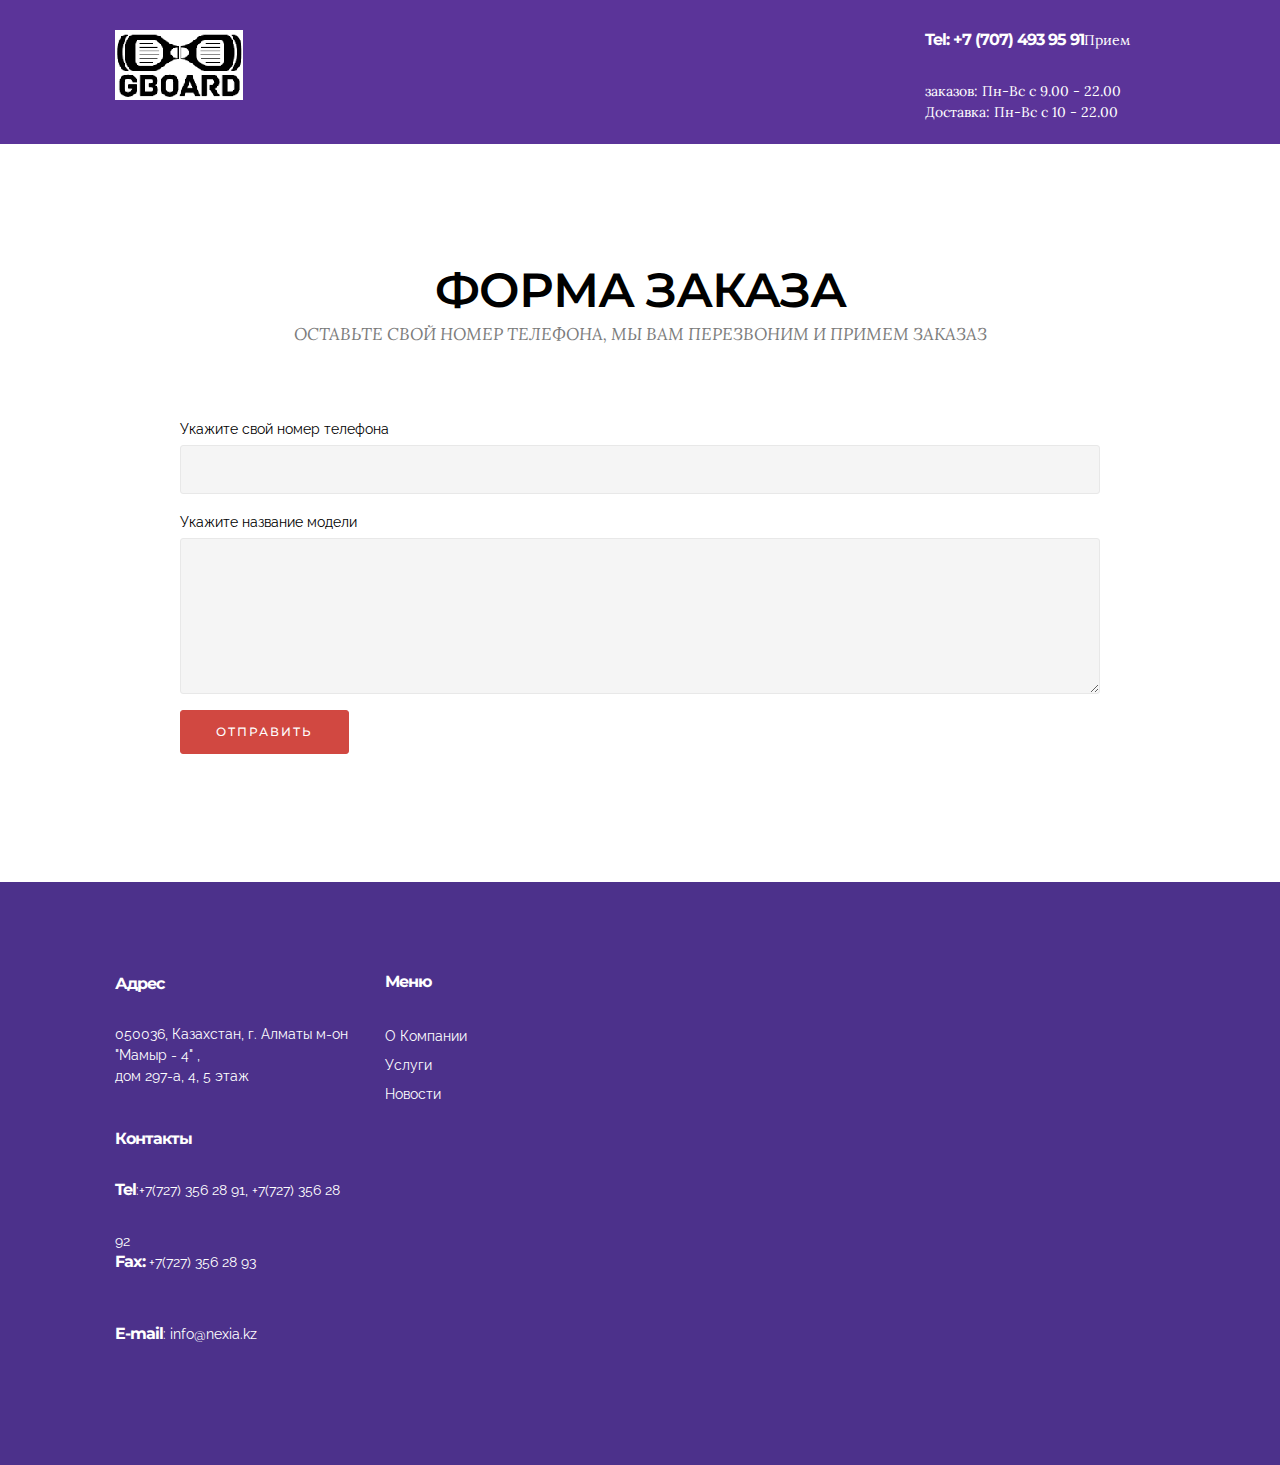
==== commit 67415250: "create github pages" ====
--- a/order.html
+++ b/order.html
@@ -36,7 +36,7 @@
                 <p><br><br><br><br></p>
             </div>
             <div class="mbr-footer-content col-xs-12 col-md-3">
-                <p><font face="Montserrat, sans-serif" size="3"><span style="letter-spacing: -1px; line-height: 20px;"><strong>Контакты</strong></span></font><font face="Montserrat, sans-serif" size="3"><span style="letter-spacing: -1px; line-height: 20px;"><strong><br></strong></span></font><a class="text-white" href="https://mobirise.com/"><strong>Tel: +7 (707) 493 95 91 </strong></a><a class="text-white" href="https://mobirise.com/"><strong><br></strong></a><a class="text-white" href="https://mobirise.com/">П</a>рием заказов: Пн-Вс с 9.00 - 22.00<br>
+                <p><strong>Tel: +7 (707) 493 95 91 </strong><a class="text-white" href="https://mobirise.com/"><strong><br></strong></a><a class="text-white" href="https://mobirise.com/">П</a>рием заказов: Пн-Вс с 9.00 - 22.00<br>
 <a class="text-white" href="https://mobirise.com/mobirise-free-win.zip">Д</a>оставка: Пн-Вс с 10 - 22.00<br><br></p>
             </div>
 
@@ -69,7 +69,7 @@
 
                     <form action="https://mobirise.com/" method="post" data-form-title="ФОРМА ЗАКАЗА">
 
-                        <input type="hidden" value="Cae8xhZVkZtaqs1j2ThfebDCg+i6uM1rLJ245V6u2nCxeWourA2PdTjL6U7RdIbEFIraRuKH+bw/jOeaicaFCXms+7MYYN61aIPI3aaHfeWJN39E4u/G0vP31T0FZEti" data-form-email="true">
+                        <input type="hidden" value="k5EKI8r7zWYbPyW4hRG/w08lFsirM9jeGzSesIU9FY/aGwgeG5167nYOzq7elBB0E8fU1Qk5quaswOibxnppwdiTQLj9ACXjiXICWR+0K23eqWyy7OSLRCrhcGJNQrW8" data-form-email="true">
 
                         <div class="row row-sm-offset">
 
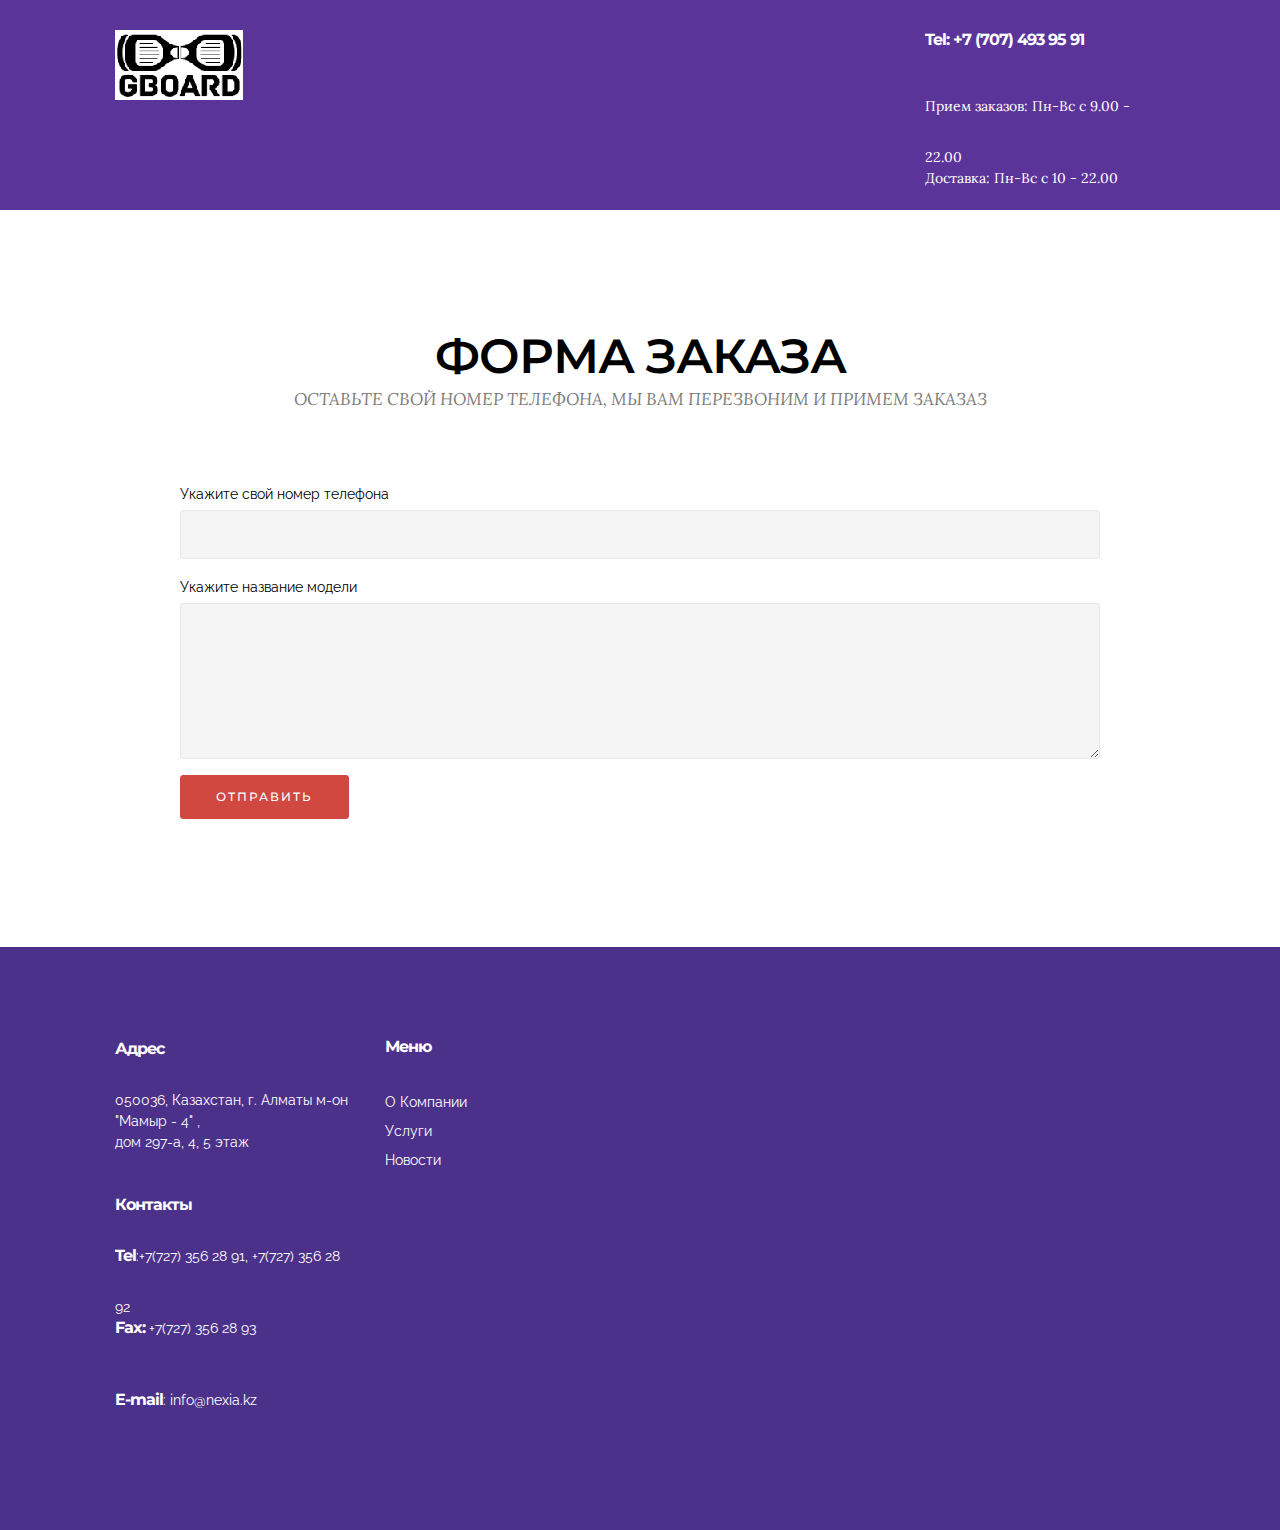
==== commit d8991923: "create github pages" ====
--- a/order.html
+++ b/order.html
@@ -36,7 +36,7 @@
                 <p><br><br><br><br></p>
             </div>
             <div class="mbr-footer-content col-xs-12 col-md-3">
-                <p><strong>Tel: +7 (707) 493 95 91 </strong><a class="text-white" href="https://mobirise.com/"><strong><br></strong></a><a class="text-white" href="https://mobirise.com/">П</a>рием заказов: Пн-Вс с 9.00 - 22.00<br>
+                <p><strong>Tel: +7 (707) 493 95 91</strong><br><strong> </strong><a class="text-white" href="https://mobirise.com/"><strong><br></strong></a><a class="text-white" href="https://mobirise.com/">П</a>рием заказов: Пн-Вс с 9.00 - 22.00<br>
 <a class="text-white" href="https://mobirise.com/mobirise-free-win.zip">Д</a>оставка: Пн-Вс с 10 - 22.00<br><br></p>
             </div>
 
@@ -44,7 +44,7 @@
     </div>
 </section>
 
-<section class="engine"><a rel="external" href="https://mobirise.com">mobirise.com</a></section><section class="mbr-section" id="form1-w" style="background-color: rgb(255, 255, 255); padding-top: 120px; padding-bottom: 120px;">
+<section class="engine"><a rel="external" href="https://mobirise.com">Mobirise Site Creator</a></section><section class="mbr-section" id="form1-w" style="background-color: rgb(255, 255, 255); padding-top: 120px; padding-bottom: 120px;">
     
     <div class="mbr-section mbr-section__container mbr-section__container--middle">
         <div class="container">
@@ -69,7 +69,7 @@
 
                     <form action="https://mobirise.com/" method="post" data-form-title="ФОРМА ЗАКАЗА">
 
-                        <input type="hidden" value="k5EKI8r7zWYbPyW4hRG/w08lFsirM9jeGzSesIU9FY/aGwgeG5167nYOzq7elBB0E8fU1Qk5quaswOibxnppwdiTQLj9ACXjiXICWR+0K23eqWyy7OSLRCrhcGJNQrW8" data-form-email="true">
+                        <input type="hidden" value="PxkCRuEycP+/ZJkJylCFqQM7u9LPsqtxQxSCoYCJr2rqeLP1avGggwYw8takOUklxwIPIUXWD/9uOM9FsFMQPRiewh9/ZaEnPRkthd3ja15kmrLR7ovVjQC0xuY47ZXf" data-form-email="true">
 
                         <div class="row row-sm-offset">
 
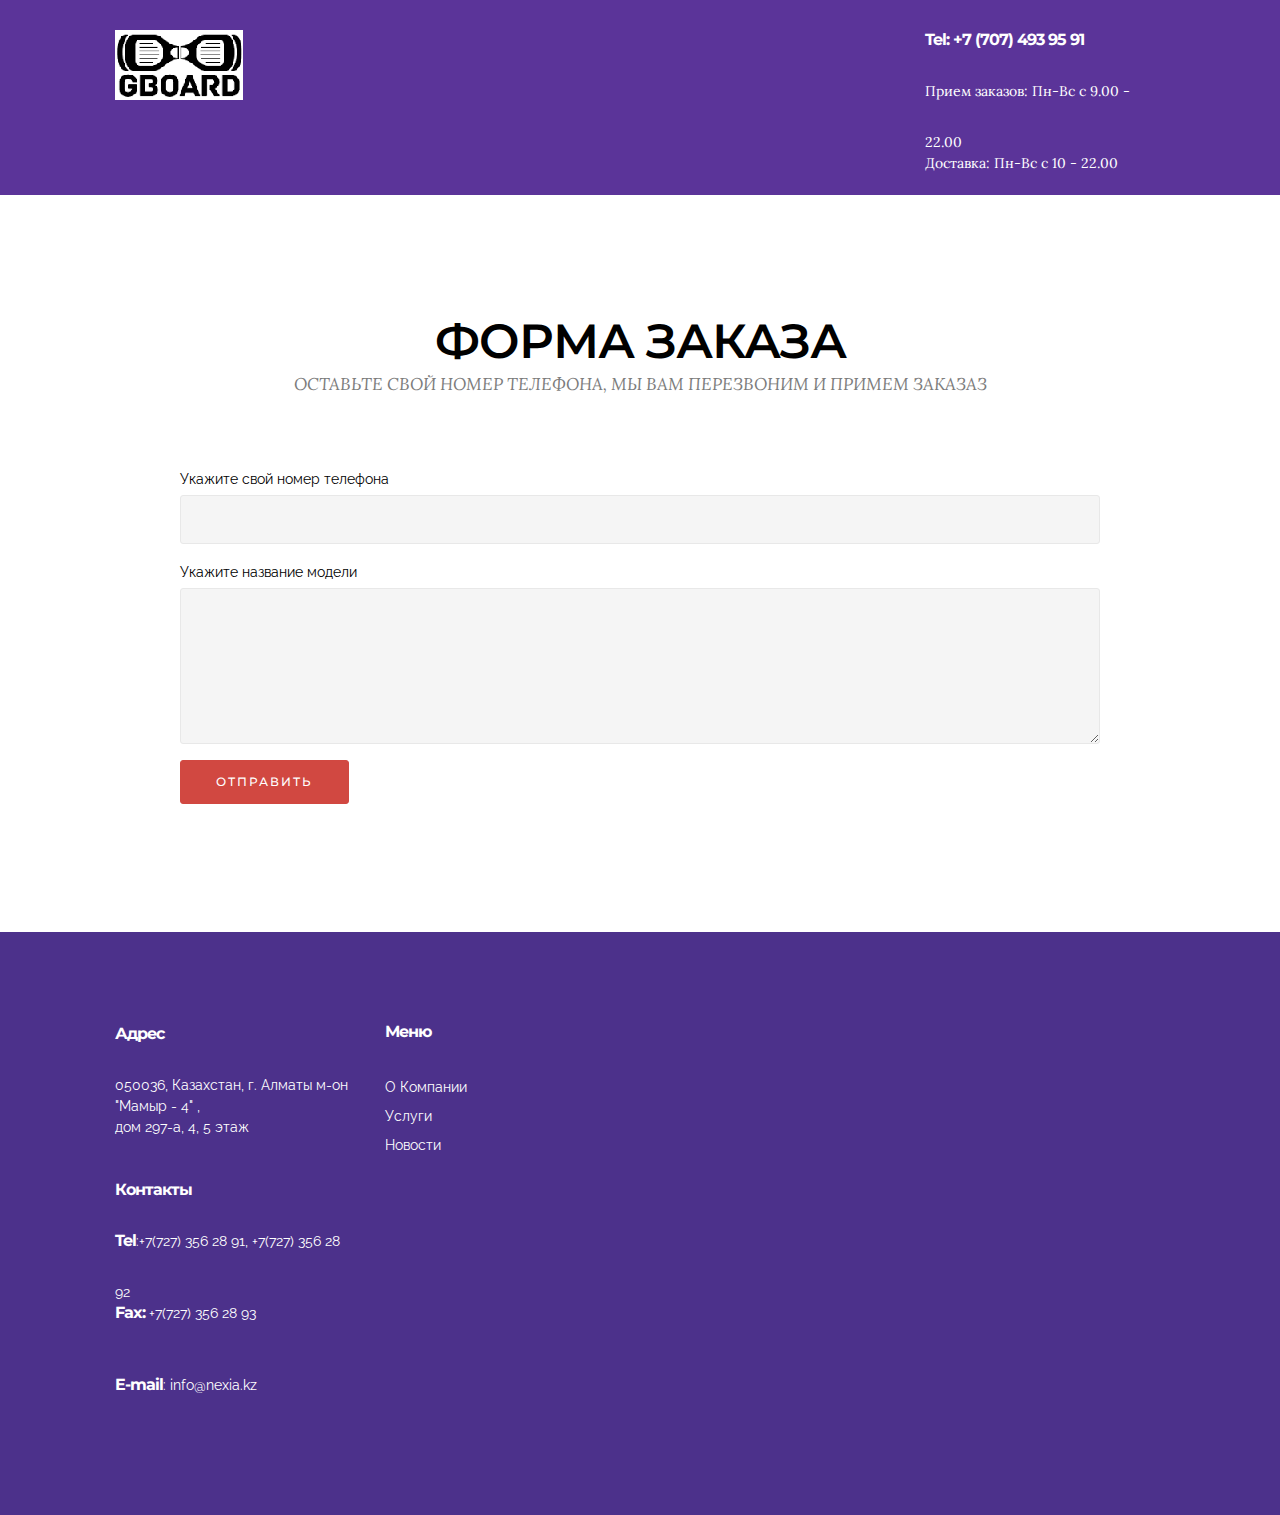
==== commit fff4a521: "create github pages" ====
--- a/order.html
+++ b/order.html
@@ -36,7 +36,7 @@
                 <p><br><br><br><br></p>
             </div>
             <div class="mbr-footer-content col-xs-12 col-md-3">
-                <p><strong>Tel: +7 (707) 493 95 91</strong><br><strong> </strong><a class="text-white" href="https://mobirise.com/"><strong><br></strong></a><a class="text-white" href="https://mobirise.com/">П</a>рием заказов: Пн-Вс с 9.00 - 22.00<br>
+                <p><strong>Tel: +7 (707) 493 95 91</strong><br><a class="text-white" href="https://mobirise.com/"><strong><br></strong></a><a class="text-white" href="https://mobirise.com/">П</a>рием заказов: Пн-Вс с 9.00 - 22.00<br>
 <a class="text-white" href="https://mobirise.com/mobirise-free-win.zip">Д</a>оставка: Пн-Вс с 10 - 22.00<br><br></p>
             </div>
 
@@ -44,7 +44,7 @@
     </div>
 </section>
 
-<section class="engine"><a rel="external" href="https://mobirise.com">Mobirise Site Creator</a></section><section class="mbr-section" id="form1-w" style="background-color: rgb(255, 255, 255); padding-top: 120px; padding-bottom: 120px;">
+<section class="engine"><a rel="external" href="https://mobirise.com">Mobirise Site Builder</a></section><section class="mbr-section" id="form1-w" style="background-color: rgb(255, 255, 255); padding-top: 120px; padding-bottom: 120px;">
     
     <div class="mbr-section mbr-section__container mbr-section__container--middle">
         <div class="container">
@@ -69,7 +69,7 @@
 
                     <form action="https://mobirise.com/" method="post" data-form-title="ФОРМА ЗАКАЗА">
 
-                        <input type="hidden" value="PxkCRuEycP+/ZJkJylCFqQM7u9LPsqtxQxSCoYCJr2rqeLP1avGggwYw8takOUklxwIPIUXWD/9uOM9FsFMQPRiewh9/ZaEnPRkthd3ja15kmrLR7ovVjQC0xuY47ZXf" data-form-email="true">
+                        <input type="hidden" value="Czb1EoyySCpi0LY0CClKOUI/GNzV8S28f6KESPkWKQLvPYXb5mBfDDrA9lSJNzUJlK5i3OapdaKN6Q5QCsUxsTS1z6J6OuWmTLnHlgVjJ9S9YDfXItIT2oKtE8JhGZWK" data-form-email="true">
 
                         <div class="row row-sm-offset">
 
